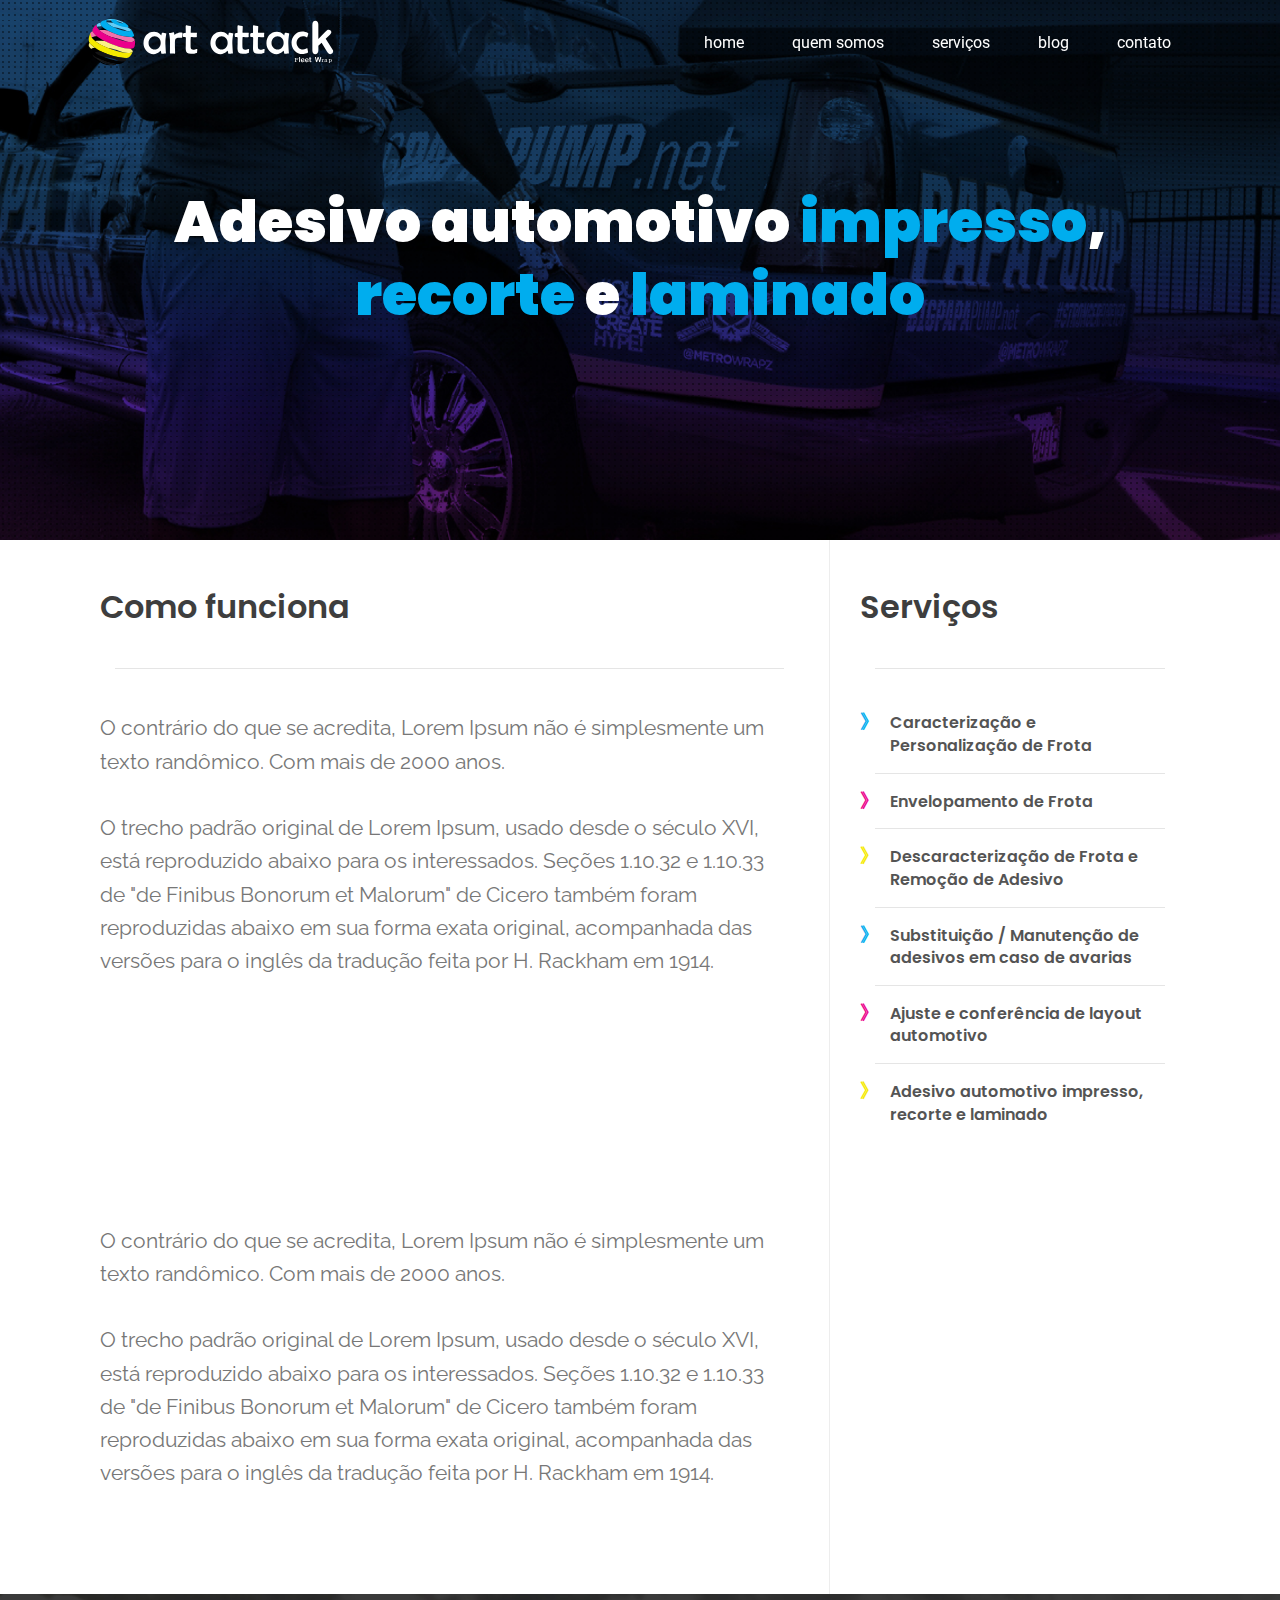
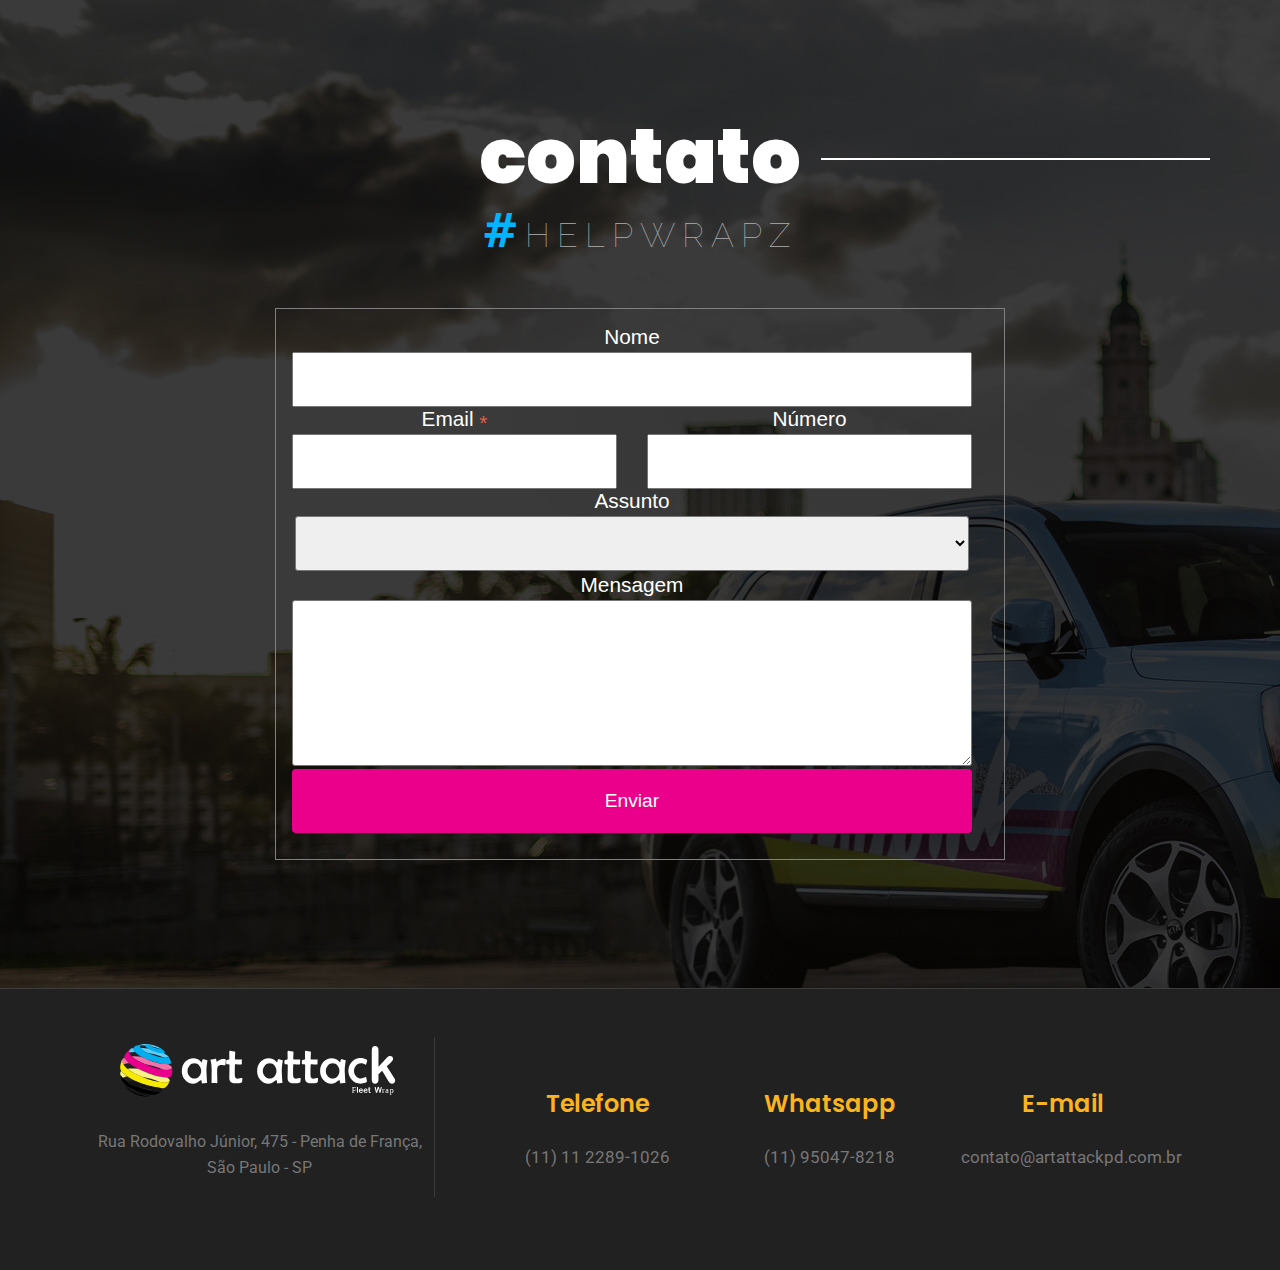
==== adesivo.html @ 247b8ab8 "html" ====
<!DOCTYPE html>
<html lang="pt-br" >

<head>

	<meta name="viewport" content="width=device-width, initial-scale=1, shrink-to-fit=no">


	<meta name="author" content="codepixer">

	<meta name="description" content="">

	<meta name="keywords" content="">

	<meta charset="UTF-8">
	<meta name="description" content="A HiPartners Capital&Work é um grupo de empresários focado em empresas inovadoras com alto potencial de crescimento no setor de Tecnologia e Internet. Visite nosso site e saiba mais.">
	<meta name="author" content="HiPartners">

	<title>art attack -  caracterização de frotas</title>

	<link href="https://fonts.googleapis.com/css?family=Poppins:400,600|Roboto:400,400i,500" rel="stylesheet">
	<link href="//cdn-images.mailchimp.com/embedcode/classic-10_7.css" rel="stylesheet" type="text/css">
	<link rel="stylesheet" href="css/linearicons.css">
	<link rel="stylesheet" href="css/font-awesome.min.css">
	<link rel="stylesheet" href="css/bootstrap.css">
	<link rel="stylesheet" href="css/main-qm.css">
	<link href="css/hover.css" rel="stylesheet" media="all">
	<link rel="icon" type="image/png" href="img/fav.png" />
	<script src="//code.jquery.com/jquery-1.10.2.min.js"></script>
	<script src="https://ajax.googleapis.com/ajax/libs/jquery/2.1.0/jquery.min.js"></script>
</head>
<style>
.styl-bot {
	width: 11rem;
	font-size: 1.3rem;
	padding: 0.5rem;
	margin-top: 0;
	border: 2px solid #818181;
	background: white;
}
.titulos-processos {
	margin-left: 0rem;
	margin-top: 3rem;
	color: #3e3e3e;
	font-size: 2rem;
}
.titulo-inicial {
	font-size: 3.6rem;
}
a {
	color: #545454;
	text-decoration: none;
	background-color: transparent;
	-webkit-text-decoration-skip: objects;
}
.section-title-processos p {
    font-size: 1.3rem;
    margin-bottom: 0;
    line-height: 1.6;
    letter-spacing: 0px;
    font-family: 'Raleway', sans-serif;
    text-align: left;
    margin-left: 0rem;
    padding-right: 1rem;
}
.home-banner-area-out {
    background: url(img/bk7.jpg) center;
    background-size: cover;
    height: 60vh;
}
</style>


<body>

<nav class="navbar navbar-expand-sm sticky-top navbar-dark bg-info py-2 navbar-fixed-top">
    <div class="container">
        <a class="navbar-brand" href="index.html"><img class="logo" src="img/logo.svg"></a>
        <button class="navbar-toggler navbar-toggler-right" type="button" data-toggle="collapse" data-target="#navbar1">
            <span class="navbar-toggler-icon"></span>
        </button>
        <div class="collapse navbar-collapse" id="navbar1">

            <ul class="navbar-nav ml-auto">
                <li class="nav-item">
                    <a class="nav-link" href="index.html">home</a>
                </li>

                <li class="nav-item">
                    <a class="nav-link" href="quemsomos.html">quem somos</a>
                </li>

               

                <li class="nav-item ">
                    <a class="nav-link" href="servicos.html">serviços </a>
              </li>

              <li class="nav-item">
                <a class="nav-link" href="#">blog</a>
            </li>

            <li class="nav-item">
                <a class="nav-link" href="contato.html">contato</a>
            </li>
        </ul>
    </div>
</div>
</nav>
	<section class="home-banner-area-out">
		<div class="background-ponto-out">
			<div class="container">
				<div class="row fullscreen d-flex align-items-center justify-content-between dxrac">
					<div class="home-banner-content banner-out col-lg-12 col-md-12">
						<h1>
							<b style="color:#ffff;" class="titulo-inicial">
								Adesivo automotivo <b style="color: #00adee">impresso</b>, <b style="color: #00adee">recorte </b> e <b style="color: #00adee">laminado </b><br></b>
						</h1>
					</div>
				</div>
			</div>
		</div>
	</section >

	<div class="container">
		<div class="row">
			<div style="border-right: 1px solid #ededed;" class="col-8">
				<div class="col-12">
					<h2 class="titulos-processos">Como funciona</h2> <br>

					<div class="col-12">
						<hr>
					</div>


					<div style=" text-align: center;" class="section-title-processos ">
						<br>
						<p>O contrário do que se acredita, Lorem Ipsum não é simplesmente um texto randômico. Com mais de 2000 anos.
							<br><br>
							O trecho padrão original de Lorem Ipsum, usado desde o século XVI, está reproduzido abaixo para os interessados. Seções 1.10.32 e 1.10.33 de "de Finibus Bonorum et Malorum" de Cicero também foram reproduzidas abaixo em sua forma exata original, acompanhada das versões para o inglês da tradução feita por H. Rackham em 1914.
							<br>	
						</p>
					</div>
					<br>
					<br>


					<div style="margin: 1rem 0rem; padding: 0;" class="col-12">
						<img style="width:100%" src="https://images.squarespace-cdn.com/content/v1/58af4657be659461bb783b00/1582582521333-RDZA30DR24XXCTVNFBQT/[base64]/TWI2.jpg?format=1500w" alt="">
					</div>
					<div class="row">
						<div  class="col-4 p-2">
							<img class="foto-qmsomos" style="width:100%" src="https://images.squarespace-cdn.com/content/v1/58af4657be659461bb783b00/1582581266360-L0WPO84I573FMZLTFNIA/[base64]/TWI9.jpg" alt="">
						</div>
						<div class="col-4 p-2">
							<img class="foto-qmsomos" style="width:100%" src="https://images.squarespace-cdn.com/content/v1/58af4657be659461bb783b00/1582581270173-Y0FWDVI6NRFPRI79CZX3/[base64]/TWI14.jpg" alt="">
						</div>
						<div  class="col-4 p-2">
							<img class="foto-qmsomos" style="width:100%" src="https://images.squarespace-cdn.com/content/v1/58af4657be659461bb783b00/1582581266360-L0WPO84I573FMZLTFNIA/[base64]/TWI9.jpg" alt="">
						</div>
						<div class="col-4 p-2">
							<img class="foto-qmsomos" style="width:100%" src="https://images.squarespace-cdn.com/content/v1/58af4657be659461bb783b00/1582581270173-Y0FWDVI6NRFPRI79CZX3/[base64]/TWI14.jpg" alt="">
						</div>
						<div  class="col-4 p-2">
							<img class="foto-qmsomos" style="width:100%" src="https://images.squarespace-cdn.com/content/v1/58af4657be659461bb783b00/1582581266360-L0WPO84I573FMZLTFNIA/[base64]/TWI9.jpg" alt="">
						</div>
						<div class="col-4 p-2">
							<img class="foto-qmsomos" style="width:100%" src="https://images.squarespace-cdn.com/content/v1/58af4657be659461bb783b00/1582581270173-Y0FWDVI6NRFPRI79CZX3/[base64]/TWI14.jpg" alt="">
						</div>
					</div>

					<br>
					<br>

					<div style=" text-align: center;" class="section-title-processos ">
						<p>O contrário do que se acredita, Lorem Ipsum não é simplesmente um texto randômico. Com mais de 2000 anos.
							<br><br>
							O trecho padrão original de Lorem Ipsum, usado desde o século XVI, está reproduzido abaixo para os interessados. Seções 1.10.32 e 1.10.33 de "de Finibus Bonorum et Malorum" de Cicero também foram reproduzidas abaixo em sua forma exata original, acompanhada das versões para o inglês da tradução feita por H. Rackham em 1914.
							<br>	
						</p>
						<br>	<br>	<br>	<br>	
					</div>






				</div>
			</div>


			<div class="col-4">
				<div class="col-12">
					<h2 class="titulos-processos">Serviços</h2> <br>

					<div class="col-12">
						<hr>
					</div><br>
					<div class="row">
						<div class="col-1">
							<h1 style="font-size:19px"<b class="separador1">》</b></h1>

						</div>
						<div class="col-10">
							<h4><a class="elementos-a" href="caracterizacao.html"> Caracterização e <br>Personalização de Frota</a> <br></h4>
						</div>
					</div>

					<div class="col-12">
						<hr>
					</div>


					<div class="row">
						<div class="col-1">
							<h1 style="font-size:19px"><b class="separador2">》</b></h1>

						</div>
						<div class="col-10">
							<h4><a class="elementos-a" href="envelopamento.html"> Envelopamento de Frota</a> <br></h4>
						</div>
					</div>



					<div class="col-12">
						<hr>
					</div>


					<div class="row">
						<div class="col-1">
							<h1 style="font-size:19px"><b class="separador3">》</b></h1>

						</div>
						<div class="col-10">
							<h4><a class="elementos-a" href="descaracterizacao.html"> Descaracterização de Frota e Remoção de Adesivo</a> <br></h4>
						</div>
					</div>




					<div class="col-12">
						<hr>
					</div>


					<div class="row">
						<div class="col-1">
							<h1 style="font-size:19px"><b class="separador1">》</b></h1>

						</div>
						<div class="col-10">
							<h4><a class="elementos-a" href="substituicao.html"> Substituição / Manutenção de adesivos em caso de avarias</a> <br></h4>
						</div>
					</div>




					<div class="col-12">
						<hr>
					</div>


					<div class="row">
						<div class="col-1">
							<h1 style="font-size:19px"><b class="separador2">》</b></h1>

						</div>
						<div class="col-10">
							<h4><a class="elementos-a" href="ajuste.html"> Ajuste e conferência de layout automotivo</a> <br></h4>
						</div>
					</div>



					<div class="col-12">
						<hr>
					</div>


					<div class="row">
						<div class="col-1">
							<h1 style="font-size:19px"><b class="separador3">》</b></h1>

						</div>
						<div class="col-10">
							<h4><a class="elementos-a" href="adesivo.html"> Adesivo automotivo impresso, recorte e laminado</a> <br></h4>
						</div>
					</div>


				</div>
			</div>
		</div>
	</div>

			



</section>



<section style="padding-top: 7rem;    padding-bottom: 8rem;" class="caixa-vazia section-gap-topp">
	<div class="container">
		<div class="row d-flex justify-content-center">
			<div class="col-lg-12">
				<div class="section-titlee text-center">
					<div class="section-title2 text-center">

						<h2>contato</h2> <br>
						<h4 class="hashtag"><b class="cor-hash">#</b>HELPWRAPZ</h4> <br><br>
						<span  class="c-line-lnn" style="transform: matrix(1, 0, 0, 1, 0, 0);    width: 24.3125rem;"></span>
					</div>

					<div class="row justify-content-md-center">
						<div class="col-8">


							<div id="mc_embed_signup">
								<form action="https://gmail.us19.list-manage.com/subscribe/post?u=0f8bd0e0717be489f6fa2d5af&amp;id=96d1dcf944" method="post" id="mc-embedded-subscribe-form" name="mc-embedded-subscribe-form" class="validate" target="_blank" novalidate>
									<div class="row" id="mc_embed_signup_scroll">
										<!-- <div class="indicates-required"><span class="asterisk">*</span> indicates required</div> -->
										<div class="mc-field-group col-12">
											<label for="mce-FNAME">Nome </label>
											<input type="text" value="" name="FNAME" class="" id="mce-FNAME">
										</div>
										<div class="mc-field-group col-6">
											<label for="mce-EMAIL">Email  <span class="asterisk">*</span>
											</label>
											<input type="email" value="" name="EMAIL" class="required email" id="mce-EMAIL">
										</div>
										<div class="mc-field-group size1of2 col-6">
											<label for="mce-PHONE">Número </label>
											<input type="text" name="PHONE" class="" value="" id="mce-PHONE">
										</div>
										<div class="mc-field-group col-12">
											<label for="mce-MMERGE5">Assunto </label>
											<select name="MMERGE5" class="" id="mce-MMERGE5">
												<option value=""></option>
												<option value="Orçamento">Orçamento</option>
												<option value="Comercial">Comercial</option>
												<option value="Financeiro">Financeiro</option>
												<option value="Sugestões">Sugestões</option>

											</select>
										</div>
										<div class="mc-field-group col-12">
											<label for="mce-MMERGE3">Mensagem </label>
											<textarea type="text" value="" name="MMERGE3" class="" id="mce-MMERGE3" cols="30" rows="10"></textarea>
										</div>

										<div id="mce-responses" class="clear">
											<div class="response" id="mce-error-response" style="display:none"></div>
											<div class="response" id="mce-success-response" style="display:none"></div>
										</div>    <!-- real people should not fill this in and expect good things - do not remove this or risk form bot signups-->
										<div style="position: absolute; left: -5000px;" aria-hidden="true">
											<input type="text" name="b_0f8bd0e0717be489f6fa2d5af_96d1dcf944" tabindex="-1" value=""></div>
											<div class="clear col-12">
												<input type="submit" value="Enviar" name="subscribe" id="mc-embedded-subscribe" class="button">
											</div>
										</div>
									</form>
								</div>

							</div>

						</div>
					</div>
				</div>
			</div>
		</section>




		<footer class="container-fluid bg-grey py-5 rodape">
<div class="container">
   <div class="row">
      <div class="col-md-4">
         <div class="row">
            <div class="col-md-12 ">
               <div class="logo-part">
                  
                  <p class="text-center"> <a href="index.html"><img class="hvr-wobble-vertical" style="width: 18rem;" src="img/logo.svg" alt="" title="" /></a> <br> <br> 

Rua Rodovalho Júnior, 475 - Penha de França, São Paulo - SP</p>
               </div>
            </div>
         </div>
      </div>
      <div class="col-md-8">
         <div class="row fator-unico">
         	<div class="col-md-4">
               <h3 class="contatos"> Telefone</h3><br>
               <p class="contato-x">(11) 11 2289-1026</p>
            </div>
            <div class="col-md-4">
               <h3 class="contatos"> Whatsapp</h3><br>
               <p class="contato-x">(11) 95047-8218</p>
            </div>
            <div class="col-md-4">
               <h3 class="contatos"> E-mail</h3><br>
               <p class="contato-x">contato@artattackpd.com.br</p>
            </div>
           
         </div>
      </div>
   </div>
</div>
</footer>


		<script>
		$(function () {
			$(document).scroll(function () {
				var $nav = $(".navbar-fixed-top");
				$nav.toggleClass('scrolled', $(this).scrollTop() > $nav.height());
			});

			$(document).scroll(function () {
				var $nav = $(".logo");
				$nav.toggleClass('scrolled', $(this).scrollTop() > $nav.height());
			});

		});
		</script>
		<script>

		$(function () { 
			$(window).scroll(function () {
				if ($(this).scrollTop() > 100) { 
					$('.navbar .navbar-brand img').attr('src','img/logo2.svg');
				}
				if ($(this).scrollTop() < 100) { 
					$('.navbar .navbar-brand img').attr('src','img/logo.svg');
				}
			})
		});
		</script>


<script type='text/javascript' src='//s3.amazonaws.com/downloads.mailchimp.com/js/mc-validate.js'></script><script type='text/javascript'>(function($) {window.fnames = new Array(); window.ftypes = new Array();fnames[1]='FNAME';ftypes[1]='text';fnames[0]='EMAIL';ftypes[0]='email';fnames[4]='PHONE';ftypes[4]='phone';fnames[3]='MMERGE3';ftypes[3]='text';fnames[2]='MMERGE2';ftypes[2]='url'; /**
 * Translated default messages for the $ validation plugin.
 * Locale: PT_PT
 */
 $.extend($.validator.messages, {
 	required: "Campo de preenchimento obrigat&oacute;rio.",
 	remote: "Por favor, corrija este campo.",
 	email: "Por favor, introduza um endere&ccedil;o eletr&oacute;nico v&aacute;lido.",
 	url: "Por favor, introduza um URL v&aacute;lido.",
 	date: "Por favor, introduza uma data v&aacute;lida.",
 	dateISO: "Por favor, introduza uma data v&aacute;lida (ISO).",
 	number: "Por favor, introduza um n&uacute;mero v&aacute;lido.",
 	digits: "Por favor, introduza apenas d&iacute;gitos.",
 	creditcard: "Por favor, introduza um n&uacute;mero de cart&atilde;o de cr&eacute;dito v&aacute;lido.",
 	equalTo: "Por favor, introduza de novo o mesmo valor.",
 	accept: "Por favor, introduza um ficheiro com uma extens&atilde;o v&aacute;lida.",
 	maxlength: $.validator.format("Por favor, n&atilde;o introduza mais do que {0} caracteres."),
 	minlength: $.validator.format("Por favor, introduza pelo menos {0} caracteres."),
 	rangelength: $.validator.format("Por favor, introduza entre {0} e {1} caracteres."),
 	range: $.validator.format("Por favor, introduza um valor entre {0} e {1}."),
 	max: $.validator.format("Por favor, introduza um valor menor ou igual a {0}."),
 	min: $.validator.format("Por favor, introduza um valor maior ou igual a {0}.")
 });}(jQuery));var $mcj = jQuery.noConflict(true);</script>

 <script src="js/tilt.jquery.min.js"></script>
 <script src="js/vendor/bootstrap.min.js"></script>
 <script src="js/superfish.min.js"></script>
 <script src="js/jquery.magnific-popup.min.js"></script>
 <script src="js/main.js"></script>
</body>

</html>
---- css/linearicons.css ----
@font-face {
	font-family: 'Linearicons-Free';
	src:url('../fonts/Linearicons-Free.eot?w118d');
	src:url('../fonts/Linearicons-Free.eot?#iefixw118d') format('embedded-opentype'),
		url('../fonts/Linearicons-Free.woff2?w118d') format('woff2'),
		url('../fonts/Linearicons-Free.woff?w118d') format('woff'),
		url('../fonts/Linearicons-Free.ttf?w118d') format('truetype'),
		url('../fonts/Linearicons-Free.svg?w118d#Linearicons-Free') format('svg');
	font-weight: normal;
	font-style: normal;
}

.lnr {
	font-family: 'Linearicons-Free';
	speak: none;
	font-style: normal;
	font-weight: normal;
	font-variant: normal;
	text-transform: none;
	line-height: 1;

	/* Better Font Rendering =========== */
	-webkit-font-smoothing: antialiased;
	-moz-osx-font-smoothing: grayscale;
}

.lnr-home:before {
	content: "\e800";
}
.lnr-apartment:before {
	content: "\e801";
}
.lnr-pencil:before {
	content: "\e802";
}
.lnr-magic-wand:before {
	content: "\e803";
}
.lnr-drop:before {
	content: "\e804";
}
.lnr-lighter:before {
	content: "\e805";
}
.lnr-poop:before {
	content: "\e806";
}
.lnr-sun:before {
	content: "\e807";
}
.lnr-moon:before {
	content: "\e808";
}
.lnr-cloud:before {
	content: "\e809";
}
.lnr-cloud-upload:before {
	content: "\e80a";
}
.lnr-cloud-download:before {
	content: "\e80b";
}
.lnr-cloud-sync:before {
	content: "\e80c";
}
.lnr-cloud-check:before {
	content: "\e80d";
}
.lnr-database:before {
	content: "\e80e";
}
.lnr-lock:before {
	content: "\e80f";
}
.lnr-cog:before {
	content: "\e810";
}
.lnr-trash:before {
	content: "\e811";
}
.lnr-dice:before {
	content: "\e812";
}
.lnr-heart:before {
	content: "\e813";
}
.lnr-star:before {
	content: "\e814";
}
.lnr-star-half:before {
	content: "\e815";
}
.lnr-star-empty:before {
	content: "\e816";
}
.lnr-flag:before {
	content: "\e817";
}
.lnr-envelope:before {
	content: "\e818";
}
.lnr-paperclip:before {
	content: "\e819";
}
.lnr-inbox:before {
	content: "\e81a";
}
.lnr-eye:before {
	content: "\e81b";
}
.lnr-printer:before {
	content: "\e81c";
}
.lnr-file-empty:before {
	content: "\e81d";
}
.lnr-file-add:before {
	content: "\e81e";
}
.lnr-enter:before {
	content: "\e81f";
}
.lnr-exit:before {
	content: "\e820";
}
.lnr-graduation-hat:before {
	content: "\e821";
}
.lnr-license:before {
	content: "\e822";
}
.lnr-music-note:before {
	content: "\e823";
}
.lnr-film-play:before {
	content: "\e824";
}
.lnr-camera-video:before {
	content: "\e825";
}
.lnr-camera:before {
	content: "\e826";
}
.lnr-picture:before {
	content: "\e827";
}
.lnr-book:before {
	content: "\e828";
}
.lnr-bookmark:before {
	content: "\e829";
}
.lnr-user:before {
	content: "\e82a";
}
.lnr-users:before {
	content: "\e82b";
}
.lnr-shirt:before {
	content: "\e82c";
}
.lnr-store:before {
	content: "\e82d";
}
.lnr-cart:before {
	content: "\e82e";
}
.lnr-tag:before {
	content: "\e82f";
}
.lnr-phone-handset:before {
	content: "\e830";
}
.lnr-phone:before {
	content: "\e831";
}
.lnr-pushpin:before {
	content: "\e832";
}
.lnr-map-marker:before {
	content: "\e833";
}
.lnr-map:before {
	content: "\e834";
}
.lnr-location:before {
	content: "\e835";
}
.lnr-calendar-full:before {
	content: "\e836";
}
.lnr-keyboard:before {
	content: "\e837";
}
.lnr-spell-check:before {
	content: "\e838";
}
.lnr-screen:before {
	content: "\e839";
}
.lnr-smartphone:before {
	content: "\e83a";
}
.lnr-tablet:before {
	content: "\e83b";
}
.lnr-laptop:before {
	content: "\e83c";
}
.lnr-laptop-phone:before {
	content: "\e83d";
}
.lnr-power-switch:before {
	content: "\e83e";
}
.lnr-bubble:before {
	content: "\e83f";
}
.lnr-heart-pulse:before {
	content: "\e840";
}
.lnr-construction:before {
	content: "\e841";
}
.lnr-pie-chart:before {
	content: "\e842";
}
.lnr-chart-bars:before {
	content: "\e843";
}
.lnr-gift:before {
	content: "\e844";
}
.lnr-diamond:before {
	content: "\e845";
}
.lnr-linearicons:before {
	content: "\e846";
}
.lnr-dinner:before {
	content: "\e847";
}
.lnr-coffee-cup:before {
	content: "\e848";
}
.lnr-leaf:before {
	content: "\e849";
}
.lnr-paw:before {
	content: "\e84a";
}
.lnr-rocket:before {
	content: "\e84b";
}
.lnr-briefcase:before {
	content: "\e84c";
}
.lnr-bus:before {
	content: "\e84d";
}
.lnr-car:before {
	content: "\e84e";
}
.lnr-train:before {
	content: "\e84f";
}
.lnr-bicycle:before {
	content: "\e850";
}
.lnr-wheelchair:before {
	content: "\e851";
}
.lnr-select:before {
	content: "\e852";
}
.lnr-earth:before {
	content: "\e853";
}
.lnr-smile:before {
	content: "\e854";
}
.lnr-sad:before {
	content: "\e855";
}
.lnr-neutral:before {
	content: "\e856";
}
.lnr-mustache:before {
	content: "\e857";
}
.lnr-alarm:before {
	content: "\e858";
}
.lnr-bullhorn:before {
	content: "\e859";
}
.lnr-volume-high:before {
	content: "\e85a";
}
.lnr-volume-medium:before {
	content: "\e85b";
}
.lnr-volume-low:before {
	content: "\e85c";
}
.lnr-volume:before {
	content: "\e85d";
}
.lnr-mic:before {
	content: "\e85e";
}
.lnr-hourglass:before {
	content: "\e85f";
}
.lnr-undo:before {
	content: "\e860";
}
.lnr-redo:before {
	content: "\e861";
}
.lnr-sync:before {
	content: "\e862";
}
.lnr-history:before {
	content: "\e863";
}
.lnr-clock:before {
	content: "\e864";
}
.lnr-download:before {
	content: "\e865";
}
.lnr-upload:before {
	content: "\e866";
}
.lnr-enter-down:before {
	content: "\e867";
}
.lnr-exit-up:before {
	content: "\e868";
}
.lnr-bug:before {
	content: "\e869";
}
.lnr-code:before {
	content: "\e86a";
}
.lnr-link:before {
	content: "\e86b";
}
.lnr-unlink:before {
	content: "\e86c";
}
.lnr-thumbs-up:before {
	content: "\e86d";
}
.lnr-thumbs-down:before {
	content: "\e86e";
}
.lnr-magnifier:before {
	content: "\e86f";
}
.lnr-cross:before {
	content: "\e870";
}
.lnr-menu:before {
	content: "\e871";
}
.lnr-list:before {
	content: "\e872";
}
.lnr-chevron-up:before {
	content: "\e873";
}
.lnr-chevron-down:before {
	content: "\e874";
}
.lnr-chevron-left:before {
	content: "\e875";
}
.lnr-chevron-right:before {
	content: "\e876";
}
.lnr-arrow-up:before {
	content: "\e877";
}
.lnr-arrow-down:before {
	content: "\e878";
}
.lnr-arrow-left:before {
	content: "\e879";
}
.lnr-arrow-right:before {
	content: "\e87a";
}
.lnr-move:before {
	content: "\e87b";
}
.lnr-warning:before {
	content: "\e87c";
}
.lnr-question-circle:before {
	content: "\e87d";
}
.lnr-menu-circle:before {
	content: "\e87e";
}
.lnr-checkmark-circle:before {
	content: "\e87f";
}
.lnr-cross-circle:before {
	content: "\e880";
}
.lnr-plus-circle:before {
	content: "\e881";
}
.lnr-circle-minus:before {
	content: "\e882";
}
.lnr-arrow-up-circle:before {
	content: "\e883";
}
.lnr-arrow-down-circle:before {
	content: "\e884";
}
.lnr-arrow-left-circle:before {
	content: "\e885";
}
.lnr-arrow-right-circle:before {
	content: "\e886";
}
.lnr-chevron-up-circle:before {
	content: "\e887";
}
.lnr-chevron-down-circle:before {
	content: "\e888";
}
.lnr-chevron-left-circle:before {
	content: "\e889";
}
.lnr-chevron-right-circle:before {
	content: "\e88a";
}
.lnr-crop:before {
	content: "\e88b";
}
.lnr-frame-expand:before {
	content: "\e88c";
}
.lnr-frame-contract:before {
	content: "\e88d";
}
.lnr-layers:before {
	content: "\e88e";
}
.lnr-funnel:before {
	content: "\e88f";
}
.lnr-text-format:before {
	content: "\e890";
}
.lnr-text-format-remove:before {
	content: "\e891";
}
.lnr-text-size:before {
	content: "\e892";
}
.lnr-bold:before {
	content: "\e893";
}
.lnr-italic:before {
	content: "\e894";
}
.lnr-underline:before {
	content: "\e895";
}
.lnr-strikethrough:before {
	content: "\e896";
}
.lnr-highlight:before {
	content: "\e897";
}
.lnr-text-align-left:before {
	content: "\e898";
}
.lnr-text-align-center:before {
	content: "\e899";
}
.lnr-text-align-right:before {
	content: "\e89a";
}
.lnr-text-align-justify:before {
	content: "\e89b";
}
.lnr-line-spacing:before {
	content: "\e89c";
}
.lnr-indent-increase:before {
	content: "\e89d";
}
.lnr-indent-decrease:before {
	content: "\e89e";
}
.lnr-pilcrow:before {
	content: "\e89f";
}
.lnr-direction-ltr:before {
	content: "\e8a0";
}
.lnr-direction-rtl:before {
	content: "\e8a1";
}
.lnr-page-break:before {
	content: "\e8a2";
}
.lnr-sort-alpha-asc:before {
	content: "\e8a3";
}
.lnr-sort-amount-asc:before {
	content: "\e8a4";
}
.lnr-hand:before {
	content: "\e8a5";
}
.lnr-pointer-up:before {
	content: "\e8a6";
}
.lnr-pointer-right:before {
	content: "\e8a7";
}
.lnr-pointer-down:before {
	content: "\e8a8";
}
.lnr-pointer-left:before {
	content: "\e8a9";
}
---- css/main-qm.css ----
@import url('https://fonts.googleapis.com/css?family=Raleway&display=swap');
.stage {
    border-bottom: none;
    display: initial;
    height: 107px;
    width: 100%;
    position: absolute;
    top: 83vh;
}
.boxx {
    align-self: flex-end;
    animation-duration: 2s;
    animation-iteration-count: infinite;
    background-color: #f4433600;
    height: 56px;
    margin: 0 auto 0 auto;
    transform-origin: bottom;
    width: 56px;
    background-size: 100%;
    background-image: url(../img/arrow.svg);
    background-repeat: no-repeat;
}
    .bounce-1 {
        animation-name: bounce-1;
        animation-timing-function: linear;
    }
    @keyframes bounce-1 {
        0%   { transform: translateY(0); }
        50%  { transform: translateY(-20px); }
        100% { transform: translateY(0); }
    }


::-moz-selection {
  /* Code for Firefox */
  background-color: #46dbf9;
  color: #fff; }

::selection {
  background-color: #46dbf9;
  color: #fff; }

::-webkit-input-placeholder {
  /* WebKit, Blink, Edge */
  color: #777777;
  font-weight: 300; }

:-moz-placeholder {
  /* Mozilla Firefox 4 to 18 */
  color: #777777;
  opacity: 1;
  font-weight: 300; }

::-moz-placeholder {
  /* Mozilla Firefox 19+ */
  color: #777777;
  opacity: 1;
  font-weight: 300; }

:-ms-input-placeholder {
  /* Internet Explorer 10-11 */
  color: #777777;
  font-weight: 300; }

::-ms-input-placeholder {
  /* Microsoft Edge */
  color: #777777;
  font-weight: 300; }

body {
  color: #777777;
  font-family: "Roboto", sans-serif;
  font-size: 16px;
  font-weight: 400;
  line-height: 1.625em;
  position: relative; }

ol, ul {
  margin: 0;
  padding: 0;
  list-style: none; }

select {
  display: block; }

figure {
  margin: 0; }

a {
  -webkit-transition: all 0.3s ease 0s;
  -moz-transition: all 0.3s ease 0s;
  -o-transition: all 0.3s ease 0s;
  transition: all 0.3s ease 0s; }

iframe {
  border: 0; }

a, a:focus, a:hover {
  text-decoration: none;
  outline: 0; }

.btn.active.focus,
.btn.active:focus,
.btn.focus,
.btn.focus:active,
.btn:active:focus,
.btn:focus {
  text-decoration: none;
  outline: 0; }

.card-panel {
  margin: 0;
  padding: 60px; }


.btn i, .btn-large i, .btn-floating i, .btn-large i, .btn-flat i {
  font-size: 1em;
  line-height: inherit; }

.gray-bg {
  background: #f9f9ff; }

h1, h2, h3,
h4, h5, h6 {
  font-family: "Poppins", sans-serif;
  color: #222222;
  line-height: 1.2em !important;
  margin-bottom: 0;
  margin-top: 0;
  font-weight: 600; }

.h1, .h2, .h3,
.h4, .h5, .h6 {
  margin-bottom: 0;
  margin-top: 0;
  font-family: "Poppins", sans-serif;
  font-weight: 600;
  color: #222222; }


h1, .h1 {
  font-size: 36px; }

h2, .h2 {
  font-size: 30px; }

h3, .h3 {
  font-size: 24px; }

h4, .h4 {
  font-size: 18px; }

h5, .h5 {
  font-size: 16px; }

h6, .h6 {
  font-size: 14px;
  color: #222222; }

td, th {
  border-radius: 0px; }


.clear::before, .clear::after {
  content: " ";
  display: table; }
.clear::after {
  clear: both; }

.fz-11 {
  font-size: 11px; }

.fz-12 {
  font-size: 12px; }

.fz-13 {
  font-size: 13px; }

.fz-14 {
  font-size: 14px; }

.fz-15 {
  font-size: 15px; }

.fz-16 {
  font-size: 16px; }

.fz-18 {
  font-size: 18px; }

.fz-30 {
  font-size: 30px; }

.fz-48 {
  font-size: 48px !important; }

.fw100 {
  font-weight: 100; }

.fw300 {
  font-weight: 300; }

.fw400 {
  font-weight: 400 !important; }

.fw500 {
  font-weight: 500; }

.f700 {
  font-weight: 700; }

.fsi {
  font-style: italic; }

.mt-10 {
  margin-top: 10px; }

.mt-15 {
  margin-top: 15px; }

.mt-20 {
  margin-top: 20px; }

.mt-25 {
  margin-top: 25px; }

.mt-30 {
  margin-top: 30px; }

.mt-35 {
  margin-top: 35px; }

.mt-40 {
  margin-top: 40px; }

.mt-50 {
  margin-top: 50px; }

.mt-60 {
  margin-top: 60px; }

.mt-70 {
  margin-top: 70px; }

.mt-80 {
  margin-top: 80px; }

.mt-100 {
  margin-top: 100px; }

.mt-120 {
  margin-top: 120px; }

.mt-150 {
  margin-top: 150px; }

.ml-0 {
  margin-left: 0 !important; }

.ml-5 {
  margin-left: 5px !important; }

.ml-10 {
  margin-left: 10px; }

.ml-15 {
  margin-left: 15px; }

.ml-20 {
  margin-left: 20px; }

.ml-30 {
  margin-left: 30px; }

.ml-50 {
  margin-left: 50px; }

.mr-0 {
  margin-right: 0 !important; }

.mr-5 {
  margin-right: 5px !important; }

.mr-15 {
  margin-right: 15px; }

.mr-10 {
  margin-right: 10px; }

.mr-20 {
  margin-right: 20px; }

.mr-30 {
  margin-right: 30px; }

.mr-50 {
  margin-right: 50px; }

.mb-0 {
  margin-bottom: 0px; }

.mb-0-i {
  margin-bottom: 0px !important; }

.mb-5 {
  margin-bottom: 5px; }

.mb-10 {
  margin-bottom: 10px; }

.mb-15 {
  margin-bottom: 15px; }

.mb-20 {
  margin-bottom: 20px; }

.mb-25 {
  margin-bottom: 25px; }

.mb-30 {
  margin-bottom: 30px; }

.mb-40 {
  margin-bottom: 40px; }

.mb-50 {
  margin-bottom: 50px; }

.mb-60 {
  margin-bottom: 60px; }

.mb-70 {
  margin-bottom: 70px; }

.mb-80 {
  margin-bottom: 80px; }

.mb-90 {
  margin-bottom: 90px; }

.mb-100 {
  margin-bottom: 100px; }

.pt-0 {
  padding-top: 0px; }

.pt-10 {
  padding-top: 10px; }

.pt-15 {
  padding-top: 15px; }

.pt-20 {
  padding-top: 20px; }

.pt-25 {
  padding-top: 25px; }

.pt-30 {
  padding-top: 30px; }

.pt-40 {
  padding-top: 40px; }

.pt-50 {
  padding-top: 50px; }

.pt-60 {
  padding-top: 60px; }

.pt-70 {
  padding-top: 70px; }

.pt-80 {
  padding-top: 80px; }

.pt-90 {
  padding-top: 90px; }

.pt-100 {
  padding-top: 100px; }

.pt-120 {
  padding-top: 120px; }

.pt-150 {
  padding-top: 150px; }

.pt-170 {
  padding-top: 170px; }

.pb-0 {
  padding-bottom: 0px; }

.pb-10 {
  padding-bottom: 10px; }

.pb-15 {
  padding-bottom: 15px; }

.pb-20 {
  padding-bottom: 20px; }

.pb-25 {
  padding-bottom: 25px; }

.pb-30 {
  padding-bottom: 30px; }

.pb-40 {
  padding-bottom: 40px; }

.pb-50 {
  padding-bottom: 50px; }

.pb-60 {
  padding-bottom: 60px; }

.pb-70 {
  padding-bottom: 70px; }

.pb-80 {
  padding-bottom: 80px; }

.pb-90 {
  padding-bottom: 90px; }

.pb-100 {
  padding-bottom: 100px; }

.pb-120 {
  padding-bottom: 120px; }

.pb-150 {
  padding-bottom: 150px; }

.pr-30 {
  padding-right: 30px; }

.pl-30 {
  padding-left: 30px; }

.pl-90 {
  padding-left: 90px; }

.p-40 {
  padding: 40px; }

.float-left {
  float: left; }

.float-right {
  float: right; }

.text-italic {
  font-style: italic; }

.text-white {
  color: #fff; }

.text-black {
  color: #000; }

.p1-gradient-bg, .buttons.gray:hover, .primary-btn, .caixa-vazia .fator-unico-d .title .lnr, .testimonials-area .owl-thumb-item.active .overlay-grad, .testimonials-area .owl-thumb-item .overlay-grad:hover, .single-price:hover .price-btn, .top-category-widget-area .single-cat-widget:hover .overlay-bg, .post-content-area .single-post .primary-btn:hover, .blog-pagination .page-item.active .page-link, .blog-pagination .page-link:hover, .widget-wrap .newsletter-widget .bbtns, .footer-area .single-footer-widget .click-btn, .footer-area .footer-bottom .footer-social a:hover {
    background-image: -moz-linear-gradient(0deg, #46dbf9 0%, #204be3 100%);
    background-image: -webkit-linear-gradient(0deg, #ff7600 0%, #ff4700 100%);
    background-image: -ms-linear-gradient(0deg, #46dbf9 0%, #204be3 100%);
    background-image: -o-linear-gradient(0deg, #46dbf9 0%, #204be3 100%);
}

.transition {
  -webkit-transition: all 0.3s ease 0s;
  -moz-transition: all 0.3s ease 0s;
  -o-transition: all 0.3s ease 0s;
  transition: all 0.3s ease 0s; }

.section-full {
  padding: 100px 0; }

.section-half {
  padding: 75px 0; }

.text-center {
  text-align: center; }

.text-left {
  text-align: left; }

.text-rigth {
  text-align: right; }

.flex {
  display: -webkit-box;
  display: -webkit-flex;
  display: -moz-flex;
  display: -ms-flexbox;
  display: flex; }

.inline-flex {
  display: -webkit-inline-box;
  display: -webkit-inline-flex;
  display: -moz-inline-flex;
  display: -ms-inline-flexbox;
  display: inline-flex; }

.flex-grow {
  -webkit-box-flex: 1;
  -webkit-flex-grow: 1;
  -moz-flex-grow: 1;
  -ms-flex-positive: 1;
  flex-grow: 1; }

.flex-wrap {
  -webkit-flex-wrap: wrap;
  -moz-flex-wrap: wrap;
  -ms-flex-wrap: wrap;
  flex-wrap: wrap; }

.flex-left {
  -webkit-box-pack: start;
  -ms-flex-pack: start;
  -webkit-justify-content: flex-start;
  -moz-justify-content: flex-start;
  justify-content: flex-start; }

.flex-middle {
  -webkit-box-align: center;
  -ms-flex-align: center;
  -webkit-align-items: center;
  -moz-align-items: center;
  align-items: center; }

.flex-right {
  -webkit-box-pack: end;
  -ms-flex-pack: end;
  -webkit-justify-content: flex-end;
  -moz-justify-content: flex-end;
  justify-content: flex-end; }

.flex-top {
  -webkit-align-self: flex-start;
  -moz-align-self: flex-start;
  -ms-flex-item-align: start;
  align-self: flex-start; }

.flex-center {
  -webkit-box-pack: center;
  -ms-flex-pack: center;
  -webkit-justify-content: center;
  -moz-justify-content: center;
  justify-content: center; }

.flex-bottom {
  -webkit-align-self: flex-end;
  -moz-align-self: flex-end;
  -ms-flex-item-align: end;
  align-self: flex-end; }

.space-between {
  -webkit-box-pack: justify;
  -ms-flex-pack: justify;
  -webkit-justify-content: space-between;
  -moz-justify-content: space-between;
  justify-content: space-between; }

.space-around {
  -ms-flex-pack: distribute;
  -webkit-justify-content: space-around;
  -moz-justify-content: space-around;
  justify-content: space-around; }

.flex-column {
  -webkit-box-direction: normal;
  -webkit-box-orient: vertical;
  -webkit-flex-direction: column;
  -moz-flex-direction: column;
  -ms-flex-direction: column;
  flex-direction: column; }

.flex-cell {
  display: -webkit-box;
  display: -webkit-flex;
  display: -moz-flex;
  display: -ms-flexbox;
  display: flex;
  -webkit-box-flex: 1;
  -webkit-flex-grow: 1;
  -moz-flex-grow: 1;
  -ms-flex-positive: 1;
  flex-grow: 1; }

.display-table {
  display: table; }

.light {
  color: #fff; }

.dark {
  color: #000; }

.relative {
  position: relative; }

.overflow-hidden {
  overflow: hidden; }

.overlay {
  position: absolute;
  left: 0;
  right: 0;
  top: 0;
  bottom: 0; }

.container.fullwidth {
  width: 100%; }
.container.no-padding {
  padding-left: 0;
  padding-right: 0; }

.no-padding {
  padding: 0; }

.section-bg {
  background: #f9fafc; }

@media (max-width: 767px) {
  .no-flex-xs {
    display: block !important; } }

.row.no-margin {
  margin-left: 0;
  margin-right: 0; }

.section-gap {
  padding: 150px 0; }
  @media (max-width: 991px) {
    .section-gap {
      padding: 70px 0; } }

.section-gap-top {
  padding-top: 150px; }
  @media (max-width: 991px) {
    .section-gap-top {
      padding-top: 70px; } }

.section-gap-bottom {
  padding-bottom: 150px; }
  @media (max-width: 991px) {
    .section-gap-bottom {
      padding-bottom: 70px; } }

.margin-gap-bottom {
  margin-bottom: 150px; }
  @media (max-width: 991px) {
    .margin-gap-bottom {
      margin-bottom: 70px; } }

.section-title {
  margin-bottom: 80px; }
  @media (max-width: 991px) {
    .section-title {
      margin-bottom: 40px; } }
  .section-title h2 {
    margin-bottom: 20px;
    font-size: 36px; }
    @media (max-width: 413px) {
      .section-title h2 {
        font-size: 30px; } }
  .section-title p {
    font-size: 16px;
    margin-bottom: 0; }
    @media (max-width: 991.98px) {
      .section-title p br {
        display: none; } }

.alert-msg {
  color: #008000; }

.p1-gradient-bg, .buttons.gray:hover, .primary-btn, .caixa-vazia .fator-unico-d .title .lnr, .testimonials-area .owl-thumb-item.active .overlay-grad, .testimonials-area .owl-thumb-item .overlay-grad:hover, .single-price:hover .price-btn, .top-category-widget-area .single-cat-widget:hover .overlay-bg, .post-content-area .single-post .primary-btn:hover, .blog-pagination .page-item.active .page-link, .blog-pagination .page-link:hover, .widget-wrap .newsletter-widget .bbtns, .footer-area .single-footer-widget .click-btn, .footer-area .footer-bottom .footer-social a:hover {
  background-image: -moz-linear-gradient(0deg, #46dbf9 0%, #204be3 100%);
  background-image: -webkit-linear-gradient(0deg, #46dbf9 0%, #204be3 100%);
  background-image: -ms-linear-gradient(0deg, #46dbf9 0%, #204be3 100%);
  background-image: -o-linear-gradient(0deg, #46dbf9 0%, #204be3 100%); }

.p1-gradient-color {
  background: -moz-linear-gradient(0deg, #46dbf9 0%, #204be3 100%);
  background: -webkit-linear-gradient(0deg, #46dbf9 0%, #204be3 100%);
  background: -ms-linear-gradient(0deg, #46dbf9 0%, #204be3 100%);
  -webkit-background-clip: text;
  -webkit-text-fill-color: transparent; }

@media (max-width: 991px) {
  .download-button {
    -webkit-box-direction: normal !important;
    -webkit-box-orient: vertical !important;
    -webkit-flex-direction: column !important;
    -moz-flex-direction: column !important;
    -ms-flex-direction: column !important;
    flex-direction: column !important; } }
.buttons {
  padding: 20px 24px 8px;
  max-width: 225px;
  margin-right: 10px;
  border: 1px solid #dddddd;
  -webkit-transition: all 0.3s ease 0s;
  -moz-transition: all 0.3s ease 0s;
  -o-transition: all 0.3s ease 0s;
  transition: all 0.3s ease 0s;
  background-color: #fff;
  color: #000 !important; }
  @media (max-width: 991px) {
    .buttons:first-child {
      margin-bottom: 16px; } }
  .buttons i {
    font-size: 44px;
    padding-right: 20px;
    color: #eeeeee;
    margin-top: -8px; }
  .buttons:hover {
    cursor: pointer;
    box-shadow: 0px 10px 20px 0px rgba(0, 0, 0, 0.1);
    background-color: #46dbf9;
    color: #fff !important;
    border: 1px solid transparent; }
    .buttons:hover a {
      color: #fff; }
  .buttons a {
    color: #000; }
  .buttons p {
    margin-bottom: 8px !important;
    font-size: 14px;
    line-height: 18px;
    text-align: left; }
    .buttons p span {
      font-size: 24px;
      font-weight: 600;
      font-family: "Poppins", sans-serif; }
  .buttons.dark {
    background-color: #000;
    color: #fff !important;
    border: 1px solid #000; }
    .buttons.dark i {
      color: #fff; }
    .buttons.dark a {
      color: #fff; }
    .buttons.dark:hover {
      background-color: #46dbf9;
      border: 1px solid transparent; }
  .buttons.gray {
    background-color: #393939;
    color: #fff !important;
    border: 1px solid #393939; }
    .buttons.gray i {
      color: #fff; }
    .buttons.gray a {
      color: #fff; }
    .buttons.gray:hover {
      border: 1px solid transparent; }

.primary-btn {
  height: 50px;
  line-height: 50px;
  padding-left: 45px;
  padding-right: 45px;
  border-radius: 0px;
  border: 1px solid transparent;
  background-origin: border-box;
  color: #fff;
  display: inline-block;
  font-size: 13px;
  font-weight: 500;
  position: relative;
  -webkit-transition: all 0.3s ease 0s;
  -moz-transition: all 0.3s ease 0s;
  -o-transition: all 0.3s ease 0s;
  transition: all 0.3s ease 0s;
  cursor: pointer;
  position: relative; }
  .primary-btn:focus {
    outline: none; }
  .primary-btn:hover {
    background: transparent;
    color: #46dbf9;
    border-color: #46dbf9; }
  .primary-btn.white {
    border: 1px solid #fff;
    color: #fff; }
    .primary-btn.white:hover {
      background: #fff;
      color: #46dbf9; }

.white_bg_btn {
  display: inline-block;
  background: #f9f9ff;
  padding: 0px 35px;
  color: #222222;
  font-size: 13px;
  font-weight: 400;
  line-height: 34px;
  border-radius: 0px;
  outline: none !important;
  box-shadow: none !important;
  text-align: center;
  border: 1px solid #eeeeee;
  cursor: pointer;
  -webkit-transition: all 0.3s ease 0s;
  -moz-transition: all 0.3s ease 0s;
  -o-transition: all 0.3s ease 0s;
  transition: all 0.3s ease 0s; }
  .white_bg_btn:hover {
    background: #46dbf9;
    color: #fff;
    border: 1px solid #46dbf9; }

.overlay {
  position: absolute;
  left: 0;
  right: 0;
  top: 0;
  bottom: 0; }

.sample-text-area {
  background: #fff;
  padding: 100px 0 70px 0; }

.text-heading {
  margin-bottom: 30px;
  font-size: 24px; }

b, sup, sub, u, del {
  color: #46dbf9; }

h1 {
  font-size: 36px; }

h2 {
  font-size: 30px; }

h3 {
  font-size: 24px; }

h4 {
  font-size: 18px; }

h5 {
  font-size: 16px; }

h6 {
  font-size: 14px; }

h1, h2, h3, h4, h5, h6 {
  line-height: 1.5em; }

.typography h1, .typography h2, .typography h3, .typography h4, .typography h5, .typography h6 {
  color: #777777; }

.button-area {
  background: #fff; }
  .button-area .border-top-generic {
    padding: 70px 15px;
    border-top: 1px dotted #eee; }

.button-group-area .genric-btn {
  margin-right: 10px;
  margin-top: 10px; }
  .button-group-area .genric-btn:last-child {
    margin-right: 0; }

.genric-btn {
  display: inline-block;
  outline: none;
  line-height: 40px;
  padding: 0 30px;
  font-size: .8em;
  text-align: center;
  text-decoration: none;
  font-weight: 500;
  cursor: pointer;
  -webkit-transition: all 0.3s ease 0s;
  -moz-transition: all 0.3s ease 0s;
  -o-transition: all 0.3s ease 0s;
  transition: all 0.3s ease 0s; }
  .genric-btn:focus {
    outline: none; }
  .genric-btn.e-large {
    padding: 0 40px;
    line-height: 50px; }
  .genric-btn.large {
    line-height: 45px; }
  .genric-btn.medium {
    line-height: 30px; }
  .genric-btn.small {
    line-height: 25px; }
  .genric-btn.radius {
    border-radius: 3px; }
  .genric-btn.circle {
    border-radius: 20px; }
  .genric-btn.arrow {
    display: -webkit-inline-box;
    display: -ms-inline-flexbox;
    display: inline-flex;
    -webkit-box-align: center;
    -ms-flex-align: center;
    align-items: center; }
    .genric-btn.arrow span {
      margin-left: 10px; }
  .genric-btn.default {
    color: #222222;
    background: #f9f9ff;
    border: 1px solid transparent; }
    .genric-btn.default:hover {
      border: 1px solid #f9f9ff;
      background: #fff; }
  .genric-btn.default-border {
    border: 1px solid #f9f9ff;
    background: #fff; }
    .genric-btn.default-border:hover {
      color: #222222;
      background: #f9f9ff;
      border: 1px solid transparent; }
  .genric-btn.primary {
    color: #fff;
    background: #46dbf9;
    border: 1px solid transparent; }
    .genric-btn.primary:hover {
      color: #46dbf9;
      border: 1px solid #46dbf9;
      background: #fff; }
  .genric-btn.primary-border {
    color: #46dbf9;
    border: 1px solid #46dbf9;
    background: #fff; }
    .genric-btn.primary-border:hover {
      color: #fff;
      background: #46dbf9;
      border: 1px solid transparent; }
  .genric-btn.success {
    color: #fff;
    background: #4cd3e3;
    border: 1px solid transparent; }
    .genric-btn.success:hover {
      color: #4cd3e3;
      border: 1px solid #4cd3e3;
      background: #fff; }
  .genric-btn.success-border {
    color: #4cd3e3;
    border: 1px solid #4cd3e3;
    background: #fff; }
    .genric-btn.success-border:hover {
      color: #fff;
      background: #4cd3e3;
      border: 1px solid transparent; }
  .genric-btn.info {
    color: #fff;
    background: #38a4ff;
    border: 1px solid transparent; }
    .genric-btn.info:hover {
      color: #38a4ff;
      border: 1px solid #38a4ff;
      background: #fff; }
  .genric-btn.info-border {
    color: #38a4ff;
    border: 1px solid #38a4ff;
    background: #fff; }
    .genric-btn.info-border:hover {
      color: #fff;
      background: #38a4ff;
      border: 1px solid transparent; }
  .genric-btn.warning {
    color: #fff;
    background: #f4e700;
    border: 1px solid transparent; }
    .genric-btn.warning:hover {
      color: #f4e700;
      border: 1px solid #f4e700;
      background: #fff; }
  .genric-btn.warning-border {
    color: #f4e700;
    border: 1px solid #f4e700;
    background: #fff; }
    .genric-btn.warning-border:hover {
      color: #fff;
      background: #f4e700;
      border: 1px solid transparent; }
  .genric-btn.danger {
    color: #fff;
    background: #f44a40;
    border: 1px solid transparent; }
    .genric-btn.danger:hover {
      color: #f44a40;
      border: 1px solid #f44a40;
      background: #fff; }
  .genric-btn.danger-border {
    color: #f44a40;
    border: 1px solid #f44a40;
    background: #fff; }
    .genric-btn.danger-border:hover {
      color: #fff;
      background: #f44a40;
      border: 1px solid transparent; }
  .genric-btn.link {
    color: #222222;
    background: #f9f9ff;
    text-decoration: underline;
    border: 1px solid transparent; }
    .genric-btn.link:hover {
      color: #222222;
      border: 1px solid #f9f9ff;
      background: #fff; }
  .genric-btn.link-border {
    color: #222222;
    border: 1px solid #f9f9ff;
    background: #fff;
    text-decoration: underline; }
    .genric-btn.link-border:hover {
      color: #222222;
      background: #f9f9ff;
      border: 1px solid transparent; }
  .genric-btn.disable {
    color: #222222, 0.3;
    background: #f9f9ff;
    border: 1px solid transparent;
    cursor: not-allowed; }

.generic-blockquote {
  padding: 30px 50px 30px 30px;
  background: #f9f9ff;
  border-left: 2px solid #46dbf9; }

.progress-table-wrap {
  overflow-x: scroll; }

.progress-table {
  background: #f9f9ff;
  padding: 15px 0px 30px 0px;
  min-width: 800px; }
  .progress-table .serial {
    width: 11.83%;
    padding-left: 30px; }
  .progress-table .country {
    width: 28.07%; }
  .progress-table .visit {
    width: 19.74%; }
  .progress-table .percentage {
    width: 40.36%;
    padding-right: 50px; }
  .progress-table .table-head {
    display: flex; }
    .progress-table .table-head .serial, .progress-table .table-head .country, .progress-table .table-head .visit, .progress-table .table-head .percentage {
      color: #222222;
      line-height: 40px;
      text-transform: uppercase;
      font-weight: 500; }
  .progress-table .table-row {
    padding: 15px 0;
    border-top: 1px solid #edf3fd;
    display: flex; }
    .progress-table .table-row .serial, .progress-table .table-row .country, .progress-table .table-row .visit, .progress-table .table-row .percentage {
      display: flex;
      align-items: center; }
    .progress-table .table-row .country img {
      margin-right: 15px; }
    .progress-table .table-row .percentage .progress {
      width: 80%;
      border-radius: 0px;
      background: transparent; }
      .progress-table .table-row .percentage .progress .progress-bar {
        height: 5px;
        line-height: 5px; }
        .progress-table .table-row .percentage .progress .progress-bar.color-1 {
          background-color: #6382e6; }
        .progress-table .table-row .percentage .progress .progress-bar.color-2 {
          background-color: #e66686; }
        .progress-table .table-row .percentage .progress .progress-bar.color-3 {
          background-color: #f09359; }
        .progress-table .table-row .percentage .progress .progress-bar.color-4 {
          background-color: #73fbaf; }
        .progress-table .table-row .percentage .progress .progress-bar.color-5 {
          background-color: #73fbaf; }
        .progress-table .table-row .percentage .progress .progress-bar.color-6 {
          background-color: #6382e6; }
        .progress-table .table-row .percentage .progress .progress-bar.color-7 {
          background-color: #a367e7; }
        .progress-table .table-row .percentage .progress .progress-bar.color-8 {
          background-color: #e66686; }

.single-gallery-image {
  margin-top: 30px;
  background-repeat: no-repeat !important;
  background-position: center center !important;
  background-size: cover !important;
  height: 200px; }

.list-style {
  width: 14px;
  height: 14px; }

.unordered-list li {
  position: relative;
  padding-left: 30px;
  line-height: 1.82em !important; }
  .unordered-list li:before {
    content: "";
    position: absolute;
    width: 14px;
    height: 14px;
    border: 3px solid #46dbf9;
    background: #fff;
    top: 4px;
    left: 0;
    border-radius: 50%; }

.ordered-list {
  margin-left: 30px; }
  .ordered-list li {
    list-style-type: decimal-leading-zero;
    color: #46dbf9;
    font-weight: 500;
    line-height: 1.82em !important; }
    .ordered-list li span {
      font-weight: 300;
      color: #777777; }

.ordered-list-alpha li {
  margin-left: 30px;
  list-style-type: lower-alpha;
  color: #46dbf9;
  font-weight: 500;
  line-height: 1.82em !important; }
  .ordered-list-alpha li span {
    font-weight: 300;
    color: #777777; }

.ordered-list-roman li {
  margin-left: 30px;
  list-style-type: lower-roman;
  color: #46dbf9;
  font-weight: 500;
  line-height: 1.82em !important; }
  .ordered-list-roman li span {
    font-weight: 300;
    color: #777777; }

.single-input {
  display: block;
  width: 100%;
  line-height: 40px;
  border: none;
  outline: none;
  background: #f9f9ff;
  padding: 0 20px; }
  .single-input:focus {
    outline: none; }

.input-group-icon {
  position: relative; }
  .input-group-icon .icon {
    position: absolute;
    left: 20px;
    top: 0;
    line-height: 40px;
    z-index: 3; }
    .input-group-icon .icon i {
      color: #797979; }
  .input-group-icon .single-input {
    padding-left: 45px; }

.single-textarea {
  display: block;
  width: 100%;
  line-height: 40px;
  border: none;
  outline: none;
  background: #f9f9ff;
  padding: 0 20px;
  height: 100px;
  resize: none; }
  .single-textarea:focus {
    outline: none; }

.single-input-primary {
  display: block;
  width: 100%;
  line-height: 40px;
  border: 1px solid transparent;
  outline: none;
  background: #f9f9ff;
  padding: 0 20px; }
  .single-input-primary:focus {
    outline: none;
    border: 1px solid #46dbf9; }

.single-input-accent {
  display: block;
  width: 100%;
  line-height: 40px;
  border: 1px solid transparent;
  outline: none;
  background: #f9f9ff;
  padding: 0 20px; }
  .single-input-accent:focus {
    outline: none;
    border: 1px solid #eb6b55; }

.single-input-secondary {
  display: block;
  width: 100%;
  line-height: 40px;
  border: 1px solid transparent;
  outline: none;
  background: #f9f9ff;
  padding: 0 20px; }
  .single-input-secondary:focus {
    outline: none;
    border: 1px solid #f09359; }

.default-switch {
  width: 35px;
  height: 17px;
  border-radius: 8.5px;
  background: #f9f9ff;
  position: relative;
  cursor: pointer; }
  .default-switch input {
    position: absolute;
    left: 0;
    top: 0;
    right: 0;
    bottom: 0;
    width: 100%;
    height: 100%;
    opacity: 0;
    cursor: pointer; }
    .default-switch input + label {
      position: absolute;
      top: 1px;
      left: 1px;
      width: 15px;
      height: 15px;
      border-radius: 50%;
      background: #46dbf9;
      -webkit-transition: all 0.2s;
      -moz-transition: all 0.2s;
      -o-transition: all 0.2s;
      transition: all 0.2s;
      box-shadow: 0px 4px 5px 0px rgba(0, 0, 0, 0.2);
      cursor: pointer; }
    .default-switch input:checked + label {
      left: 19px; }

.primary-switch {
  width: 35px;
  height: 17px;
  border-radius: 8.5px;
  background: #f9f9ff;
  position: relative;
  cursor: pointer; }
  .primary-switch input {
    position: absolute;
    left: 0;
    top: 0;
    right: 0;
    bottom: 0;
    width: 100%;
    height: 100%;
    opacity: 0; }
    .primary-switch input + label {
      position: absolute;
      left: 0;
      top: 0;
      right: 0;
      bottom: 0;
      width: 100%;
      height: 100%; }
      .primary-switch input + label:before {
        content: "";
        position: absolute;
        left: 0;
        top: 0;
        right: 0;
        bottom: 0;
        width: 100%;
        height: 100%;
        background: transparent;
        border-radius: 8.5px;
        cursor: pointer;
        -webkit-transition: all 0.2s;
        -moz-transition: all 0.2s;
        -o-transition: all 0.2s;
        transition: all 0.2s; }
      .primary-switch input + label:after {
        content: "";
        position: absolute;
        top: 1px;
        left: 1px;
        width: 15px;
        height: 15px;
        border-radius: 50%;
        background: #fff;
        -webkit-transition: all 0.2s;
        -moz-transition: all 0.2s;
        -o-transition: all 0.2s;
        transition: all 0.2s;
        box-shadow: 0px 4px 5px 0px rgba(0, 0, 0, 0.2);
        cursor: pointer; }
    .primary-switch input:checked + label:after {
      left: 19px; }
    .primary-switch input:checked + label:before {
      background: #46dbf9; }

.confirm-switch {
  width: 35px;
  height: 17px;
  border-radius: 8.5px;
  background: #f9f9ff;
  position: relative;
  cursor: pointer; }
  .confirm-switch input {
    position: absolute;
    left: 0;
    top: 0;
    right: 0;
    bottom: 0;
    width: 100%;
    height: 100%;
    opacity: 0; }
    .confirm-switch input + label {
      position: absolute;
      left: 0;
      top: 0;
      right: 0;
      bottom: 0;
      width: 100%;
      height: 100%; }
      .confirm-switch input + label:before {
        content: "";
        position: absolute;
        left: 0;
        top: 0;
        right: 0;
        bottom: 0;
        width: 100%;
        height: 100%;
        background: transparent;
        border-radius: 8.5px;
        -webkit-transition: all 0.2s;
        -moz-transition: all 0.2s;
        -o-transition: all 0.2s;
        transition: all 0.2s;
        cursor: pointer; }
      .confirm-switch input + label:after {
        content: "";
        position: absolute;
        top: 1px;
        left: 1px;
        width: 15px;
        height: 15px;
        border-radius: 50%;
        background: #fff;
        -webkit-transition: all 0.2s;
        -moz-transition: all 0.2s;
        -o-transition: all 0.2s;
        transition: all 0.2s;
        box-shadow: 0px 4px 5px 0px rgba(0, 0, 0, 0.2);
        cursor: pointer; }
    .confirm-switch input:checked + label:after {
      left: 19px; }
    .confirm-switch input:checked + label:before {
      background: #4cd3e3; }

.primary-checkbox {
  width: 16px;
  height: 16px;
  border-radius: 3px;
  background: #f9f9ff;
  position: relative;
  cursor: pointer; }
  .primary-checkbox input {
    position: absolute;
    left: 0;
    top: 0;
    right: 0;
    bottom: 0;
    width: 100%;
    height: 100%;
    opacity: 0; }
    .primary-checkbox input + label {
      position: absolute;
      left: 0;
      top: 0;
      right: 0;
      bottom: 0;
      width: 100%;
      height: 100%;
      border-radius: 3px;
      cursor: pointer;
      border: 1px solid #f1f1f1; }
    .primary-checkbox input:checked + label {
      background: url(../img/elements/primary-check.png) no-repeat center center/cover;
      border: none; }

.confirm-checkbox {
  width: 16px;
  height: 16px;
  border-radius: 3px;
  background: #f9f9ff;
  position: relative;
  cursor: pointer; }
  .confirm-checkbox input {
    position: absolute;
    left: 0;
    top: 0;
    right: 0;
    bottom: 0;
    width: 100%;
    height: 100%;
    opacity: 0; }
    .confirm-checkbox input + label {
      position: absolute;
      left: 0;
      top: 0;
      right: 0;
      bottom: 0;
      width: 100%;
      height: 100%;
      border-radius: 3px;
      cursor: pointer;
      border: 1px solid #f1f1f1; }
    .confirm-checkbox input:checked + label {
      background: url(../img/elements/success-check.png) no-repeat center center/cover;
      border: none; }

.disabled-checkbox {
  width: 16px;
  height: 16px;
  border-radius: 3px;
  background: #f9f9ff;
  position: relative;
  cursor: pointer; }
  .disabled-checkbox input {
    position: absolute;
    left: 0;
    top: 0;
    right: 0;
    bottom: 0;
    width: 100%;
    height: 100%;
    opacity: 0; }
    .disabled-checkbox input + label {
      position: absolute;
      left: 0;
      top: 0;
      right: 0;
      bottom: 0;
      width: 100%;
      height: 100%;
      border-radius: 3px;
      cursor: pointer;
      border: 1px solid #f1f1f1; }
    .disabled-checkbox input:disabled {
      cursor: not-allowed;
      z-index: 3; }
    .disabled-checkbox input:checked + label {
      background: url(../img/elements/disabled-check.png) no-repeat center center/cover;
      border: none; }

.primary-radio {
  width: 16px;
  height: 16px;
  border-radius: 8px;
  background: #f9f9ff;
  position: relative;
  cursor: pointer; }
  .primary-radio input {
    position: absolute;
    left: 0;
    top: 0;
    right: 0;
    bottom: 0;
    width: 100%;
    height: 100%;
    opacity: 0; }
    .primary-radio input + label {
      position: absolute;
      left: 0;
      top: 0;
      right: 0;
      bottom: 0;
      width: 100%;
      height: 100%;
      border-radius: 8px;
      cursor: pointer;
      border: 1px solid #f1f1f1; }
    .primary-radio input:checked + label {
      background: url(../img/elements/primary-radio.png) no-repeat center center/cover;
      border: none; }

.confirm-radio {
  width: 16px;
  height: 16px;
  border-radius: 8px;
  background: #f9f9ff;
  position: relative;
  cursor: pointer; }
  .confirm-radio input {
    position: absolute;
    left: 0;
    top: 0;
    right: 0;
    bottom: 0;
    width: 100%;
    height: 100%;
    opacity: 0; }
    .confirm-radio input + label {
      position: absolute;
      left: 0;
      top: 0;
      right: 0;
      bottom: 0;
      width: 100%;
      height: 100%;
      border-radius: 8px;
      cursor: pointer;
      border: 1px solid #f1f1f1; }
    .confirm-radio input:checked + label {
      background: url(../img/elements/success-radio.png) no-repeat center center/cover;
      border: none; }

.disabled-radio {
  width: 16px;
  height: 16px;
  border-radius: 8px;
  background: #f9f9ff;
  position: relative;
  cursor: pointer; }
  .disabled-radio input {
    position: absolute;
    left: 0;
    top: 0;
    right: 0;
    bottom: 0;
    width: 100%;
    height: 100%;
    opacity: 0; }
    .disabled-radio input + label {
      position: absolute;
      left: 0;
      top: 0;
      right: 0;
      bottom: 0;
      width: 100%;
      height: 100%;
      border-radius: 8px;
      cursor: pointer;
      border: 1px solid #f1f1f1; }
    .disabled-radio input:disabled {
      cursor: not-allowed;
      z-index: 3; }
    .disabled-radio input:checked + label {
      background: url(../img/elements/disabled-radio.png) no-repeat center center/cover;
      border: none; }

.default-select {
  height: 40px; }
  .default-select .nice-select {
    border: none;
    border-radius: 0px;
    height: 40px;
    background: #f9f9ff;
    padding-left: 20px;
    padding-right: 40px; }
    .default-select .nice-select .list {
      margin-top: 0;
      border: none;
      border-radius: 0px;
      box-shadow: none;
      width: 100%;
      padding: 10px 0 10px 0px; }
      .default-select .nice-select .list .option {
        font-weight: 300;
        -webkit-transition: all 0.3s ease 0s;
        -moz-transition: all 0.3s ease 0s;
        -o-transition: all 0.3s ease 0s;
        transition: all 0.3s ease 0s;
        line-height: 28px;
        min-height: 28px;
        font-size: 12px;
        padding-left: 20px; }
        .default-select .nice-select .list .option.selected {
          color: #46dbf9;
          background: transparent; }
        .default-select .nice-select .list .option:hover {
          color: #46dbf9;
          background: transparent; }
  .default-select .current {
    margin-right: 50px;
    font-weight: 300; }
  .default-select .nice-select::after {
    right: 20px; }

.form-select {
  height: 40px;
  width: 100%; }
  .form-select .nice-select {
    border: none;
    border-radius: 0px;
    height: 40px;
    background: #f9f9ff;
    padding-left: 45px;
    padding-right: 40px;
    width: 100%; }
    .form-select .nice-select .list {
      margin-top: 0;
      border: none;
      border-radius: 0px;
      box-shadow: none;
      width: 100%;
      padding: 10px 0 10px 0px; }
      .form-select .nice-select .list .option {
        font-weight: 300;
        -webkit-transition: all 0.3s ease 0s;
        -moz-transition: all 0.3s ease 0s;
        -o-transition: all 0.3s ease 0s;
        transition: all 0.3s ease 0s;
        line-height: 28px;
        min-height: 28px;
        font-size: 12px;
        padding-left: 45px; }
        .form-select .nice-select .list .option.selected {
          color: #46dbf9;
          background: transparent; }
        .form-select .nice-select .list .option:hover {
          color: #46dbf9;
          background: transparent; }
  .form-select .current {
    margin-right: 50px;
    font-weight: 300; }
  .form-select .nice-select::after {
    right: 20px; }

/*--------------------------------------------------------------
# Header
--------------------------------------------------------------*/
.main-menu {
  padding-top: 20px; }
  .main-menu > .row {
    padding: 0 15px; }

#header {
  padding: 0px 0px 20px 0px;
  position: fixed;
  left: 0;
  top: 0;
  right: 0;
  transition: all 0.5s;
  z-index: 997; }

.header-scrolled {
  background: rgba(70, 219, 249, 0.9);
  transition: all 0.5s; }

@media (max-width: 673px) {
  #logo {
    margin-left: 20px; } }
#header #logo h1 {
  font-size: 34px;
  margin: 0;
  padding: 0;
  line-height: 1;
  font-weight: 700;
  letter-spacing: 3px; }

#header #logo h1 a,
#header #logo h1 a:hover {
  color: #fff;
  padding-left: 10px;
  border-left: 4px solid #46dbf9; }

#header #logo img {
    padding: 0;
    margin: 0;
    width: 18rem;
}
@media (max-width: 768px) {
  #header #logo h1 {
    font-size: 28px; }

  #header #logo img {
    max-height: 40px; } }

.nav-menu,
.nav-menu * {
  margin: 0;
  padding: 0;
  list-style: none; }

.nav-menu ul {
  position: absolute;
  display: none;
  top: 100%;
  left: 0;
  z-index: 99;
  background: rgba(255, 255, 255, 0.9); }

.nav-menu li {
  position: relative;
  white-space: nowrap; }

.nav-menu > li {
  float: left; }

.nav-menu li:hover > ul,
.nav-menu li.sfHover > ul {
  display: block; }

.nav-menu ul ul {
  top: 0;
  left: 100%; }

.nav-menu ul li {
  min-width: 180px;
  text-align: left; }

/* Nav Menu Arrows */
.sf-arrows .sf-with-ul {
  padding-right: 30px; }

.sf-arrows .sf-with-ul:after {
  content: "\f107";
  position: absolute;
  right: 15px;
  font-family: FontAwesome;
  font-style: normal;
  font-weight: normal; }

.sf-arrows ul .sf-with-ul:after {
  content: "\f105"; }

/* Nav Meu Container */
#nav-menu-container {
  margin: 0; }

/* Nav Meu Styling */
.nav-menu a {
  padding: 0 18px;
  margin: 0 -2px;
  text-decoration: none;
  display: inline-block;
  color: #fff;
  font-weight: 500;
  font-size: 15px;
  font-family: "Poppins", sans-serif;
  text-transform: capitalize;
  outline: none; }
  .nav-menu a:last-child a {
    margin-right: 0;
    padding-right: 0; }

.nav-menu ul {
  margin: 24px 0 0 26px;
  padding: 10px;
  box-shadow: 0px 0px 30px rgba(127, 137, 161, 0.25);
  background: #fff; }

.nav-menu ul li {
  transition: 0.3s; }
  .nav-menu ul li > a {
    padding: 10px;
    color: #333;
    transition: 0.3s;
    display: block;
    font-size: 12px;
    text-transform: none; }
  .nav-menu ul li:hover a {
    color: #46dbf9; }

.nav-menu ul ul {
  margin: 0; }

#mobile-nav-toggle {
  position: fixed;
  right: 15px;
  z-index: 999;
  top: 22px;
  border: 0;
  background: none;
  font-size: 24px;
  display: none;
  transition: all 0.4s;
  outline: none;
  cursor: pointer; }
  @media (max-width: 767px) {
    #mobile-nav-toggle {
      top: 22px; } }

#mobile-nav-toggle i {
  color: #fff;
  font-weight: 900; }

@media (max-width: 960px) {
  #mobile-nav-toggle {
    display: inline; }

  #nav-menu-container {
    display: none; } }

#mobile-nav {
  position: fixed;
  top: 0;
  padding-top: 18px;
  bottom: 0;
  z-index: 998;
  background: rgba(0, 0, 0, 0.8);
  left: -260px;
  width: 260px;
  overflow-y: auto;
  transition: 0.4s; }

#mobile-nav ul {
  padding: 0;
  margin: 0;
  list-style: none; }

#mobile-nav ul li {
  position: relative; }

#mobile-nav ul li a {
  color: #fff;
  font-size: 13px;
  text-transform: uppercase;
  overflow: hidden;
  padding: 10px 22px 10px 15px;
  position: relative;
  text-decoration: none;
  width: 100%;
  display: block;
  outline: none;
  font-weight: 700; }

#mobile-nav ul li a:hover {
  color: #fff; }

#mobile-nav ul li li {
  padding-left: 30px; }

#mobile-nav ul .menu-has-children i {
  position: absolute;
  right: 0;
  z-index: 99;
  padding: 15px;
  cursor: pointer;
  color: #fff; }

#mobile-nav ul .menu-has-children i.fa-chevron-up {
  color: #46dbf9; }

#mobile-nav ul .menu-has-children li a {
  text-transform: none; }

#mobile-nav ul .menu-item-active {
  color: #46dbf9; }

#mobile-body-overly {
  width: 100%;
  height: 100%;
  z-index: 997;
  top: 0;
  left: 0;
  position: fixed;
  background: rgba(0, 0, 0, 0.7);
  display: none; }

/* Mobile Nav body classes */
body.mobile-nav-active {
  overflow: hidden; }

body.mobile-nav-active #mobile-nav {
  left: 0; }

body.mobile-nav-active #mobile-nav-toggle {
  color: #fff; }

.home-banner-area {
    background: url(../img/home-banner-bg.jpg) center;
    background-size: cover;
    height: 100vh;
}

  .home-banner-area .banner-img {
    text-align: right; }
    @media (max-width: 1440px) {
      .home-banner-area .banner-img {
        text-align: left; }
        .home-banner-area .banner-img img {
          width: 60%; } }
    @media (max-width: 991px) {
      .home-banner-area .banner-img {
        text-align: center; } }
    @media (max-width: 767px) {
      .home-banner-area .banner-img {
        display: none; } }
  @media (max-width: 991px) {
    .home-banner-area .fullscreen {
      height: 700px !important; } }

.banner-area {
  background: url(../img/banner.jpg) center;
  background-size: cover; }
  .banner-area .banner-content {
    padding: 162px 0; }
    @media (max-width: 767px) {
      .banner-area .banner-content {
        padding: 150px 0 50px; } }
    @media (max-width: 767px) {
      .banner-area .banner-content > .col-lg-12.d-flex {
        display: block !important; } }
    .banner-area .banner-content .left-part h1 {
      margin-bottom: 15px; }
    .banner-area .banner-content .left-part p {
      max-width: 510px; }
    @media (max-width: 767px) {
      .banner-area .banner-content .right-part {
        margin-top: 100px; } }
    .banner-area .banner-content .right-part a {
      color: #fff;
      text-transform: uppercase;
      font-size: 14px; }
      @media (max-width: 767px) {
        .banner-area .banner-content .right-part a {
          color: #222222; } }
    .banner-area .banner-content .right-part span {
      margin: 0 10px;
      color: #fff;
      font-size: 14px; }
      @media (max-width: 767px) {
        .banner-area .banner-content .right-part span {
          color: #222222; } }

  @media (max-width: 991.98px) {
    .home-banner-content h1 {
      font-size: 36px; } }
  @media (max-width: 1199.98px) {
    .home-banner-content h1 {
      font-size: 35px; } }
  @media (max-width: 767px) {
    .home-banner-content h1 {
      margin-top: 50px; } }
.home-banner-content p {
  margin-bottom: 45px; }

.about-area {
  position: relative;
  padding: 150px 0 70px; }
  @media (max-width: 991px) {
    .about-area {
      padding: 20px 0 70px; } }
  .about-area .container:after {
    content: '';
    position: absolute;
    top: 10%;
    right: 36%;
    width: 68%;
    height: 68%;
    background: linear-gradient(to bottom right, transparent 0%, transparent 50%, #f8fcff 50%, #fcfdff 100%);
    background: -webkit-linear-gradient(to bottom right, transparent 0%, transparent 50%, #f8fcff 50%, #fcfdff 100%);
    background: -moz-linear-gradient(to bottom right, transparent 0%, transparent 50%, #f8fcff 50%, #fcfdff 100%);
    background: -ms-linear-gradient(to bottom right, transparent 0%, transparent 50%, #f8fcff 50%, #fcfdff 100%);
    background: -o-linear-gradient(to bottom right, transparent 0%, transparent 50%, #f8fcff 50%, #fcfdff 100%);
    z-index: -1; }
    @media (max-width: 991px) {
      .about-area .container:after {
        content: none; } }

.home-about-left img {
  width: 100%; }
  @media (max-width: 991px) {
    .home-about-left img {
      display: none; } }

.home-about-right h1 {
  padding: 20px 0; }
  @media (max-width: 413px) {
    .home-about-right h1 {
      font-size: 30px; }
      .home-about-right h1 br {
        display: none; } }
.home-about-right p {
  margin-bottom: 40px; }

@media (max-width: 991px) {
  .home-about-right2 {
    margin-top: 50px; } }

.about-video-area {
  position: relative; }
  .about-video-area .vdo-bg:before, .about-video-area .vdo-bg:after {
    content: '';
    position: absolute;
    top: 0;
    height: 100%;
    z-index: -1; }
  .about-video-area .vdo-bg:before {
    left: 0;
    width: 30%;
    background: #f1f9ff; }
  .about-video-area .vdo-bg:after {
    right: 0;
    width: 70%;
    background: #2f2f2f; }

.about-video-right {
  background: url(../img/video-bg.jpg) no-repeat center;
  background-size: cover;
  height: 645px; }
  .about-video-right .play-btn {
    z-index: 2; }

.caixa-vazia {
  position: relative; }
  .caixa-vazia:after {
    content: "";
    position: absolute;
    right: 16%;
    bottom: -100px;
    z-index: -1;
    width: 340px;
    height: 340px;
    background: linear-gradient(to bottom right, transparent 0%, transparent 50%, #46dbf9 50%, #204be3 100%);
    background: -webkit-linear-gradient(to bottom right, transparent 0%, transparent 50%, #46dbf9 50%, #204be3 100%);
    background: -moz-linear-gradient(to bottom right, transparent 0%, transparent 50%, #46dbf9 50%, #204be3 100%);
    background: -ms-linear-gradient(to bottom right, transparent 0%, transparent 50%, #46dbf9 50%, #204be3 100%);
    background: -o-linear-gradient(to bottom right, transparent 0%, transparent 50%, #46dbf9 50%, #204be3 100%); }
    @media (max-width: 991px) {
      .caixa-vazia:after {
        display: none; } }
  .caixa-vazia .fator-unico-d {
    background: #fff;
    padding: 40px 30px;
    text-align: center;
    box-shadow: 0px 10px 30px rgba(0, 0, 0, 0.1); }
    @media (max-width: 991px) {
      .caixa-vazia .fator-unico-d {
        margin-bottom: 30px; } }
    .caixa-vazia .fator-unico-d h3 {
      -webkit-transition: all 0.3s ease 0s;
      -moz-transition: all 0.3s ease 0s;
      -o-transition: all 0.3s ease 0s;
      transition: all 0.3s ease 0s;
      font-size: 21px; }
    .caixa-vazia .fator-unico-d .title .lnr {
      color: #fff;
      font-weight: 600;
      font-size: 24px;
      padding: 30px;
      display: inline-block;
      margin-bottom: 40px; }
    .caixa-vazia .fator-unico-d p {
      margin-bottom: 0px;
      margin-top: 20px; }
    .caixa-vazia .fator-unico-d:hover {
      cursor: pointer; }
      .caixa-vazia .fator-unico-d:hover h3 {
        color: #46dbf9; }

.area-branca .area-caixa {
  box-shadow: 0px 20px 50px rgba(153, 153, 153, 0.2); }

.fator-unico {
  text-align: center;
  margin: 45px 0;
  padding: 8px 16px;
  border-right: 1px solid #ddd; }
  @media (max-width: 991px) {
    .fator-unico {
      margin: 10px 0;
      padding: 8px 32px; } }
  .fator-unico:last-child {
    border-right: 0; }
  .fator-unico h2 {
    font-size: 36px;
    margin-bottom: 5px; }
    @media (max-width: 991px) {
      .fator-unico h2 {
        font-size: 25px; } }
  .fator-unico p {
    margin: 0;
    font-size: 14px; }

.testimonials-area {
  position: relative; }
  .testimonials-area.about-page .container::before {
    display: none; }
  .testimonials-area .container:before {
    content: "";
    position: absolute;
    left: 17%;
    bottom: 0;
    z-index: -1;
    width: 340px;
    height: 340px;
    background: linear-gradient(to bottom left, transparent 0%, transparent 50%, #46dbf9 50%, #204be3 100%);
    background: -webkit-linear-gradient(to bottom left, transparent 0%, transparent 50%, #46dbf9 50%, #204be3 100%);
    background: -moz-linear-gradient(to bottom left, transparent 0%, transparent 50%, #46dbf9 50%, #204be3 100%);
    background: -ms-linear-gradient(to bottom left, transparent 0%, transparent 50%, #46dbf9 50%, #204be3 100%);
    background: -o-linear-gradient(to bottom left, transparent 0%, transparent 50%, #46dbf9 50%, #204be3 100%); }
    @media (max-width: 991px) {
      .testimonials-area .container:before {
        display: none; } }
  .testimonials-area .owl-thumb-item {
    margin-right: 20px;
    position: relative; }
    .testimonials-area .owl-thumb-item:last-child {
      margin-right: 0; }
    .testimonials-area .owl-thumb-item.active .overlay-grad {
      opacity: .8; }
    .testimonials-area .owl-thumb-item .overlay-grad {
      -webkit-transition: all 0.3s ease 0s;
      -moz-transition: all 0.3s ease 0s;
      -o-transition: all 0.3s ease 0s;
      transition: all 0.3s ease 0s;
      cursor: pointer; }
      .testimonials-area .owl-thumb-item .overlay-grad:hover {
        opacity: .8; }

.testi-slider {
  margin: auto; }
  .testi-slider .testi-item {
    text-align: center; }
    .testi-slider .testi-item img {
      width: auto;
      margin: auto; }

.testi-item {
  margin-bottom: 50px; }
  .testi-item h4 {
    font-size: 21px;
    font-weight: 700;
    margin-top: 40px;
    margin-bottom: 10px; }
  .testi-item .list {
    margin-bottom: 35px; }
    .testi-item .list li {
      display: inline-block; }
      .testi-item .list li a {
        color: #ffc000;
        font-size: 14px; }
  .testi-item p {
    max-width: 605px;
    margin: auto; }

.screenshot-area {
  position: relative; }
  .screenshot-area .container:after {
    content: '';
    position: absolute;
    top: 20%;
    left: 31%;
    width: 69%;
    height: 188%;
    background: linear-gradient(to bottom left, transparent 0%, transparent 50%, #f8fcff 50%, #fcfdff 100%);
    background: -webkit-linear-gradient(to bottom left, transparent 0%, transparent 50%, #f8fcff 50%, #fcfdff 100%);
    background: -moz-linear-gradient(to bottom left, transparent 0%, transparent 50%, #f8fcff 50%, #fcfdff 100%);
    background: -ms-linear-gradient(to bottom left, transparent 0%, transparent 50%, #f8fcff 50%, #fcfdff 100%);
    background: -o-linear-gradient(to bottom left, transparent 0%, transparent 50%, #f8fcff 50%, #fcfdff 100%);
    z-index: -1; }
    @media (max-width: 991px) {
      .screenshot-area .container:after {
        content: none; } }
  .screenshot-area .single-screenshot {
    cursor: pointer; }
    @media (max-width: 991px) {
      .screenshot-area .single-screenshot {
        margin-bottom: 30px; } }
    @media (max-width: 575px) {
      .screenshot-area .single-screenshot {
        padding: 30px;
        text-align: center; } }

.pricing-area {
  padding: 150px 0;
  position: relative; }
  @media (max-width: 991px) {
    .pricing-area {
      padding: 40px 0 70px; } }
  .pricing-area.pricing-page {
    padding-bottom: 0; }
    .pricing-area.pricing-page:after {
      display: none; }
  .pricing-area:after {
    content: "";
    position: absolute;
    right: 16%;
    bottom: 70px;
    z-index: -1;
    width: 340px;
    height: 340px;
    background: linear-gradient(to bottom right, transparent 0%, transparent 50%, #46dbf9 50%, #204be3 100%);
    background: -webkit-linear-gradient(to bottom right, transparent 0%, transparent 50%, #46dbf9 50%, #204be3 100%);
    background: -moz-linear-gradient(to bottom right, transparent 0%, transparent 50%, #46dbf9 50%, #204be3 100%);
    background: -ms-linear-gradient(to bottom right, transparent 0%, transparent 50%, #46dbf9 50%, #204be3 100%);
    background: -o-linear-gradient(to bottom right, transparent 0%, transparent 50%, #46dbf9 50%, #204be3 100%); }
    @media (max-width: 991px) {
      .pricing-area:after {
        display: none; } }

.single-price {
  background-color: #fff;
  text-align: center;
  box-shadow: 0px 10px 30px 0px rgba(0, 0, 0, 0.08); }
  @media (max-width: 991px) {
    .single-price {
      margin-bottom: 30px; } }
  .single-price .top-sec {
    border-bottom: 1px solid #eeeeee;
    padding: 40px 40px 22px 40px;
    text-align: left;
    -webkit-transition: all 0.3s ease 0s;
    -moz-transition: all 0.3s ease 0s;
    -o-transition: all 0.3s ease 0s;
    transition: all 0.3s ease 0s; }
    .single-price .top-sec br {
      display: none; }
    @media (max-width: 1024px) {
      .single-price .top-sec br {
        display: block; } }
  .single-price .end-sec {
    -webkit-transition: all 0.3s ease 0s;
    -moz-transition: all 0.3s ease 0s;
    -o-transition: all 0.3s ease 0s;
    transition: all 0.3s ease 0s;
    padding: 40px; }
    .single-price .end-sec ul li {
      margin-bottom: 20px; }
  .single-price .price-btn {
    background: #f9f9ff;
    color: #222222;
    border-radius: 0;
    box-shadow: none;
    border: 1px solid #dddddd;
    -webkit-transition: all 0.3s ease 0s;
    -moz-transition: all 0.3s ease 0s;
    -o-transition: all 0.3s ease 0s;
    transition: all 0.3s ease 0s; }
  .single-price:hover {
    cursor: pointer; }
    .single-price:hover .price-btn {
      color: #fff; }
  @media (max-width: 800px) {
    .single-price {
      margin-bottom: 30px; } }

.whole-wrap {
  background-color: #fff; }

.generic-banner {
  margin-top: 60px;
  background-color: #46dbf9;
  text-align: center; }
  .generic-banner .height {
    height: 600px; }
    @media (max-width: 767.98px) {
      .generic-banner .height {
        height: 400px; } }
  .generic-banner .generic-banner-content h2 {
    line-height: 1.2em;
    margin-bottom: 20px; }
    @media (max-width: 991.98px) {
      .generic-banner .generic-banner-content h2 br {
        display: none; } }
  .generic-banner .generic-banner-content p {
    text-align: center;
    font-size: 16px; }
    @media (max-width: 991.98px) {
      .generic-banner .generic-banner-content p br {
        display: none; } }

.generic-content h1 {
  font-weight: 600; }

.about-generic-area {
  background: #fff; }
  .about-generic-area p {
    margin-bottom: 20px; }

.white-bg {
  background: #fff; }

.section-top-border {
  padding: 50px 0;
  border-top: 1px dotted #eee; }

.switch-wrap {
  margin-bottom: 10px; }
  .switch-wrap p {
    margin: 0; }

.link-nav {
  margin-top: 10px; }

.about-content {
  margin-top: 120px;
  padding: 120px 0px;
  text-align: center; }
  .about-content h1 {
    font-size: 48px;
    font-weight: 600; }
  .about-content a {
    color: #fff;
    font-weight: 300;
    font-size: 14px; }
  .about-content .lnr {
    margin: 0px 10px;
    font-weight: 600; }

.aboutus-about {
  background: #fff !important; }

.aboutus-cat {
  background: #f9f9ff !important; }

.aboutus-feedback {
  background: #fff; }

.contact-page-area .map-wrap {
  margin-bottom: 120px; }
  @media (max-width: 960px) {
    .contact-page-area .map-wrap {
      margin-bottom: 50px; } }
.contact-page-area .contact-btns {
  font-size: 18px;
  font-weight: 600;
  text-align: center;
  padding: 40px;
  color: #fff;
  margin-bottom: 30px; }
  .contact-page-area .contact-btns:hover {
    color: #fff; }
.contact-page-area .form-area input {
  padding: 15px; }
.contact-page-area .form-area input, .contact-page-area .form-area textarea {
  border-radius: 0;
  font-size: 12px;
  line-height: 1.2; }
.contact-page-area .form-area textarea {
  height: 178px;
  margin-top: 0px; }
.contact-page-area .form-area .primary-btn {
  -webkit-transition: all 0.3s ease 0s;
  -moz-transition: all 0.3s ease 0s;
  -o-transition: all 0.3s ease 0s;
  transition: all 0.3s ease 0s; }
  .contact-page-area .form-area .primary-btn:hover {
    border: 1px solid #46dbf9;
    color: #46dbf9 !important; }
@media (max-width: 960px) {
  .contact-page-area .address-wrap {
    margin-bottom: 50px; } }
.contact-page-area .single-contact-address {
  margin-bottom: 20px; }
  .contact-page-area .single-contact-address h5 {
    font-weight: 600;
    font-size: 16px;
    margin-bottom: 5px; }
  .contact-page-area .single-contact-address .lnr {
    font-size: 30px;
    font-weight: 500;
    color: #46dbf9;
    margin-right: 30px; }

/*
################
               Start Blog Home  Page style
################
*/
.blog-banner-area {
  background: url(../img/elements/blog/blog-banner.jpg) center;
  background-size: cover; }
  .blog-banner-area .overlay-bg {
    background: rgba(0, 0, 0, 0.55); }

.blog-banner-wrap {
  text-align: center; }

.blog-post-list .single-post {
  background: transparent;
  padding: 0px 30px; }

.single-post {
  margin-bottom: 30px; }
  .single-post .tags {
    margin-top: 40px; }
    .single-post .tags li {
      display: inline-block; }
      .single-post .tags li a {
        color: #000; }
      .single-post .tags li:hover a {
        color: #46dbf9; }
  .single-post h1 {
    margin-top: 20px;
    margin-bottom: 20px; }
  .single-post .title h4 {
    margin-bottom: 10px; }
  .single-post .comment-wrap ul li, .single-post .social-wrap ul li {
    display: inline-block;
    margin-right: 15px; }
  @media (max-width: 414px) {
    .single-post .comment-wrap, .single-post .social-wrap {
      margin-top: 10px; } }
  .single-post .comment-wrap ul li a {
    color: #777777; }
  .single-post .social-wrap ul {
    text-align: right; }
    .single-post .social-wrap ul li a i {
      color: #777777; }
      .single-post .social-wrap ul li a i:hover {
        color: #000; }
    @media (max-width: 768px) {
      .single-post .social-wrap ul {
        text-align: left; } }

.single-widget {
  border: 1px solid #eee;
  padding: 40px 30px;
  margin-bottom: 30px; }
  .single-widget .title {
    font-weight: 600;
    margin-bottom: 30px; }

.search-widget i {
  color: #46dbf9; }
.search-widget form.example {
  border: 1px solid #eee; }
.search-widget form.example input[type=text] {
  padding: 10px;
  font-size: 14px;
  border: none;
  float: left;
  width: 80%;
  background: #eee; }
.search-widget form.example button {
  float: left;
  width: 20%;
  padding: 10px;
  background: #eee;
  color: white;
  font-size: 17px;
  border: none;
  cursor: pointer; }
.search-widget form.example::after {
  content: "";
  clear: both;
  display: table; }

.protfolio-widget {
  text-align: center; }
  .protfolio-widget h4 {
    padding: 20px 0; }
  .protfolio-widget ul li {
    padding: 15px;
    display: inline-block; }
    .protfolio-widget ul li a i {
      color: #000; }
      .protfolio-widget ul li a i:hover {
        color: #46dbf9; }

.category-widget ul li {
  border-bottom: 1px solid #eee;
  padding: 10px 20px;
  -webkit-transition: all 0.3s ease 0s;
  -moz-transition: all 0.3s ease 0s;
  -o-transition: all 0.3s ease 0s;
  transition: all 0.3s ease 0s; }
  .category-widget ul li h6 {
    font-weight: 300;
    -webkit-transition: all 0.3s ease 0s;
    -moz-transition: all 0.3s ease 0s;
    -o-transition: all 0.3s ease 0s;
    transition: all 0.3s ease 0s; }
  .category-widget ul li span {
    color: #000;
    -webkit-transition: all 0.3s ease 0s;
    -moz-transition: all 0.3s ease 0s;
    -o-transition: all 0.3s ease 0s;
    transition: all 0.3s ease 0s; }
  .category-widget ul li:hover {
    border-color: #46dbf9; }
    .category-widget ul li:hover h6, .category-widget ul li:hover span {
      color: #46dbf9; }

.tags-widget ul li {
  display: inline-block;
  background: #fff;
  border: 1px solid #eee;
  padding: 8px 10px;
  margin-bottom: 8px;
  -webkit-transition: all 0.3s ease 0s;
  -moz-transition: all 0.3s ease 0s;
  -o-transition: all 0.3s ease 0s;
  transition: all 0.3s ease 0s; }
  .tags-widget ul li a {
    font-weight: 300;
    color: #000; }
  .tags-widget ul li:hover {
    background-color: #46dbf9; }
    .tags-widget ul li:hover a {
      color: #fff; }

.recent-posts-widget .single-recent-post .recent-details {
  margin-left: 20px; }
  .recent-posts-widget .single-recent-post .recent-details h4 {
    line-height: 1.5em !important;
    font-size: 14px;
    -webkit-transition: all 0.3s ease 0s;
    -moz-transition: all 0.3s ease 0s;
    -o-transition: all 0.3s ease 0s;
    transition: all 0.3s ease 0s; }
  .recent-posts-widget .single-recent-post .recent-details p {
    margin-top: 10px; }
.recent-posts-widget .single-recent-post:hover h4 {
  color: #46dbf9; }
@media (max-width: 960px) {
  .recent-posts-widget .single-recent-post {
    margin-bottom: 20px; } }

/*
################
               End Blog Home  Page style
################
*/
/*
################
               Start Blog Details  Page style
################
*/
.nav-area {
  border-bottom: 1px solid #eee; }
  .nav-area a {
    color: #000; }
  .nav-area .nav-left .thumb {
    padding-right: 20px; }
  .nav-area .nav-right {
    text-align: right; }
    .nav-area .nav-right .thumb {
      padding-left: 20px; }
  @media (max-width: 768px) {
    .nav-area .post-details h4 {
      font-size: 14px; } }
  @media (max-width: 466px) {
    .nav-area .nav-right {
      margin-top: 50px; } }

.comment-sec-area {
  border-bottom: 1px solid #eee;
  padding-bottom: 50px; }
  .comment-sec-area a {
    color: #000; }
  .comment-sec-area .comment-list {
    padding-bottom: 30px; }
    .comment-sec-area .comment-list.left-padding {
      padding-left: 25px; }
  .comment-sec-area .thumb {
    margin-right: 20px; }
  .comment-sec-area .date {
    font-size: 13px;
    color: #cccccc; }
  .comment-sec-area .comment {
    color: #777777; }
  .comment-sec-area .btn-reply {
    background-color: #000;
    color: #fff;
    border: 1px solid #000;
    padding: 8px 30px;
    display: block;
    -webkit-transition: all 0.3s ease 0s;
    -moz-transition: all 0.3s ease 0s;
    -o-transition: all 0.3s ease 0s;
    transition: all 0.3s ease 0s; }
    .comment-sec-area .btn-reply:hover {
      background-color: transparent;
      color: #000; }

.commentform-area {
  padding-bottom: 100px; }
  .commentform-area h5 {
    font-weight: 600 !important; }
  .commentform-area .form-control {
    border-radius: 0;
    font-size: 14px;
    font-weight: 400; }
  .commentform-area textarea {
    height: 90%; }
  .commentform-area .form-control {
    border: none;
    background: #f9f9ff; }

/*
################
               End Blog Details  Page style
################
*/
/* =================================== */
/*  Blog Styles
/* =================================== */
/*============ Start Blog Home Styles  =============*/
.blog_banner {
  min-height: 780px;
  position: relative;
  z-index: 1;
  overflow: hidden;
  margin-bottom: 0px; }
  .blog_banner .banner_inner {
    background: #04091e;
    position: relative;
    overflow: hidden;
    width: 100%;
    min-height: 780px;
    z-index: 1; }
    .blog_banner .banner_inner .overlay {
      background: url(../img/banner-2.jpg) no-repeat scroll center center;
      opacity: .5;
      height: 125%;
      position: absolute;
      left: 0px;
      top: 0px;
      width: 100%;
      z-index: -1; }
    .blog_banner .banner_inner .blog_b_text {
      max-width: 700px;
      margin: auto;
      color: #fff;
      margin-top: 40px; }
      .blog_banner .banner_inner .blog_b_text h2 {
        font-size: 60px;
        font-weight: 500;
        line-height: 66px;
        margin-bottom: 15px; }
      .blog_banner .banner_inner .blog_b_text p {
        font-size: 16px;
        margin-bottom: 35px; }
      .blog_banner .banner_inner .blog_b_text .white_bg_btn {
        line-height: 42px;
        padding: 0px 45px; }

.blog-page {
  background: #f9f9ff; }

.blog-header-content h1 {
  max-width: 500px;
  margin-left: auto;
  margin-right: auto; }
  @media (max-width: 414px) {
    .blog-header-content h1 {
      font-size: 30px; } }
.blog-header-content p {
  margin: 20px 0px; }

.top-category-widget-area {
  background-color: #f9f9ff; }
  .top-category-widget-area .single-cat-widget {
    position: relative;
    text-align: center; }
    .top-category-widget-area .single-cat-widget .overlay-bg {
      background: rgba(0, 0, 0, 0.85);
      margin: 7%;
      -webkit-transition: all 0.3s ease 0s;
      -moz-transition: all 0.3s ease 0s;
      -o-transition: all 0.3s ease 0s;
      transition: all 0.3s ease 0s; }
    .top-category-widget-area .single-cat-widget img {
      width: 100%; }
    .top-category-widget-area .single-cat-widget .content-details {
      top: 32%;
      left: 0;
      right: 0;
      margin-left: auto;
      margin-right: auto;
      color: #fff;
      bottom: 0px;
      position: absolute; }
      .top-category-widget-area .single-cat-widget .content-details h4 {
        color: #fff; }
      .top-category-widget-area .single-cat-widget .content-details span {
        display: inline-block;
        background: #fff;
        width: 60%;
        height: 1%; }
    .top-category-widget-area .single-cat-widget:hover .overlay-bg {
      opacity: .85;
      margin: 7%;
      -webkit-transition: all 0.3s ease 0s;
      -moz-transition: all 0.3s ease 0s;
      -o-transition: all 0.3s ease 0s;
      transition: all 0.3s ease 0s; }
    @media (max-width: 991px) {
      .top-category-widget-area .single-cat-widget {
        margin-bottom: 50px; } }

.post-content-area {
  background-color: #f9f9ff; }
  .post-content-area .single-post {
    margin-bottom: 50px; }
    .post-content-area .single-post .meta-details {
      text-align: right;
      margin-top: 35px; }
      @media (max-width: 767px) {
        .post-content-area .single-post .meta-details {
          text-align: left; } }
      .post-content-area .single-post .meta-details .tags {
        margin-bottom: 30px; }
        .post-content-area .single-post .meta-details .tags li {
          display: inline-block;
          font-size: 14px; }
          .post-content-area .single-post .meta-details .tags li a {
            color: #222222;
            -webkit-transition: all 0.3s ease 0s;
            -moz-transition: all 0.3s ease 0s;
            -o-transition: all 0.3s ease 0s;
            transition: all 0.3s ease 0s; }
            .post-content-area .single-post .meta-details .tags li a:hover {
              color: #46dbf9; }
      @media (max-width: 1024px) {
        .post-content-area .single-post .meta-details {
          margin-top: 0px; } }
    .post-content-area .single-post .user-name a,
    .post-content-area .single-post .date a,
    .post-content-area .single-post .view a,
    .post-content-area .single-post .comments a {
      color: #777777;
      margin-right: 10px;
      -webkit-transition: all 0.3s ease 0s;
      -moz-transition: all 0.3s ease 0s;
      -o-transition: all 0.3s ease 0s;
      transition: all 0.3s ease 0s; }
      .post-content-area .single-post .user-name a:hover,
      .post-content-area .single-post .date a:hover,
      .post-content-area .single-post .view a:hover,
      .post-content-area .single-post .comments a:hover {
        color: #46dbf9; }
    .post-content-area .single-post .user-name .lnr,
    .post-content-area .single-post .date .lnr,
    .post-content-area .single-post .view .lnr,
    .post-content-area .single-post .comments .lnr {
      font-weight: 900;
      color: #222222; }
    .post-content-area .single-post .feature-img img {
      width: 100%; }
    .post-content-area .single-post .posts-title h3 {
      margin: 20px 0px; }
    .post-content-area .single-post .excert {
      margin-bottom: 20px; }
    .post-content-area .single-post .primary-btn {
      background: #f9f9ff;
      color: #222222 !important;
      -webkit-transition: all 0.3s ease 0s;
      -moz-transition: all 0.3s ease 0s;
      -o-transition: all 0.3s ease 0s;
      transition: all 0.3s ease 0s;
      border-radius: 0px !important;
      box-shadow: none !important;
      font-weight: 600; }
      .post-content-area .single-post .primary-btn:hover {
        color: #fff !important; }

.posts-list .posts-title h3 {
  -webkit-transition: all 0.3s ease 0s;
  -moz-transition: all 0.3s ease 0s;
  -o-transition: all 0.3s ease 0s;
  transition: all 0.3s ease 0s; }
  .posts-list .posts-title h3:hover {
    color: #46dbf9; }

.blog-pagination {
  padding-top: 60px;
  padding-bottom: 120px; }
  .blog-pagination .page-link {
    border-radius: 0; }
  .blog-pagination .page-item {
    border: none; }

.page-link {
  background: transparent;
  font-weight: 400; }

.blog-pagination .page-item.active .page-link {
  border-color: transparent;
  color: #fff; }

.blog-pagination .page-link {
  position: relative;
  display: block;
  padding: 0.5rem 0.75rem;
  margin-left: -1px;
  line-height: 1.25;
  color: #777777;
  border: none; }

.blog-pagination .page-link .lnr {
  font-weight: 600; }

.blog-pagination .page-item:last-child .page-link,
.blog-pagination .page-item:first-child .page-link {
  border-radius: 0; }

.blog-pagination .page-link:hover {
  color: #fff;
  text-decoration: none;
  border-color: #eee; }

.sidebar-widgets {
  padding-bottom: 120px; }

.widget-wrap {
  background: #f9f9ff;
  padding: 20px 0px;
  border: 1px solid #eee; }
  @media (max-width: 991px) {
    .widget-wrap {
      margin-top: 50px; } }
  .widget-wrap .single-sidebar-widget {
    margin: 30px 30px;
    padding-bottom: 30px;
    border-bottom: 1px solid #eee; }
    .widget-wrap .single-sidebar-widget:last-child {
      border-bottom: none;
      margin-bottom: 0px; }
  .widget-wrap .search-widget form.search-form input[type=text] {
    color: #222222;
    padding: 10px 22px;
    font-size: 14px;
    border: 1px solid #cccccc;
    float: left;
    width: 80%;
    border-bottom-left-radius: 25px;
    border-top-left-radius: 25px;
    background: transparent; }
    .widget-wrap .search-widget form.search-form input[type=text]:focus {
      outline: none; }
  .widget-wrap .search-widget ::-webkit-input-placeholder {
    /* Chrome/Opera/Safari */
    color: #222222; }
  .widget-wrap .search-widget ::-moz-placeholder {
    /* Firefox 19+ */
    color: #222222; }
  .widget-wrap .search-widget :-ms-input-placeholder {
    /* IE 10+ */
    color: #222222; }
  .widget-wrap .search-widget :-moz-placeholder {
    /* Firefox 18- */
    color: #222222; }
  .widget-wrap .search-widget form.search-form button {
    float: left;
    width: 20%;
    padding: 10px;
    background: transparent;
    color: #222222;
    font-size: 17px;
    border: 1px solid #cccccc;
    cursor: pointer;
    border-bottom-right-radius: 25px;
    border-top-right-radius: 25px; }
  .widget-wrap .search-widget form.search-form::after {
    content: "";
    clear: both;
    display: table; }
  .widget-wrap .user-info-widget {
    text-align: center; }
    .widget-wrap .user-info-widget a h4 {
      margin-top: 40px;
      margin-bottom: 5px;
      -webkit-transition: all 0.3s ease 0s;
      -moz-transition: all 0.3s ease 0s;
      -o-transition: all 0.3s ease 0s;
      transition: all 0.3s ease 0s; }
    .widget-wrap .user-info-widget .social-links li {
      display: inline-block;
      margin-bottom: 10px; }
      .widget-wrap .user-info-widget .social-links li a {
        color: #222222;
        padding: 10px;
        font-size: 14px;
        -webkit-transition: all 0.3s ease 0s;
        -moz-transition: all 0.3s ease 0s;
        -o-transition: all 0.3s ease 0s;
        transition: all 0.3s ease 0s; }
        .widget-wrap .user-info-widget .social-links li a:hover {
          color: #46dbf9; }
  .widget-wrap .popular-post-widget .popular-title {
    background: #fff;
    text-align: center;
    padding: 12px 0px; }
  .widget-wrap .popular-post-widget .popular-post-list {
    margin-top: 30px; }
    .widget-wrap .popular-post-widget .popular-post-list .thumb img {
      width: 100%; }
  .widget-wrap .popular-post-widget .single-post-list {
    margin-bottom: 20px; }
    .widget-wrap .popular-post-widget .single-post-list .details {
      margin-left: 12px; }
      .widget-wrap .popular-post-widget .single-post-list .details h6 {
        font-weight: 600;
        margin-bottom: 10px;
        -webkit-transition: all 0.3s ease 0s;
        -moz-transition: all 0.3s ease 0s;
        -o-transition: all 0.3s ease 0s;
        transition: all 0.3s ease 0s; }
        .widget-wrap .popular-post-widget .single-post-list .details h6:hover {
          color: #46dbf9; }
      .widget-wrap .popular-post-widget .single-post-list .details p {
        margin-bottom: 0px; }
  .widget-wrap .ads-widget img {
    width: 100%; }
  .widget-wrap .post-category-widget .category-title {
    background: #fff;
    text-align: center;
    text-align: center;
    padding: 12px 0px; }
  .widget-wrap .post-category-widget .cat-list li {
    padding-top: 15px;
    padding-bottom: 8px;
    border-bottom: 2px dotted #eee;
    -webkit-transition: all 0.3s ease 0s;
    -moz-transition: all 0.3s ease 0s;
    -o-transition: all 0.3s ease 0s;
    transition: all 0.3s ease 0s; }
    .widget-wrap .post-category-widget .cat-list li p {
      font-weight: 300;
      font-size: 14px;
      margin-bottom: 0px;
      -webkit-transition: all 0.3s ease 0s;
      -moz-transition: all 0.3s ease 0s;
      -o-transition: all 0.3s ease 0s;
      transition: all 0.3s ease 0s; }
    .widget-wrap .post-category-widget .cat-list li a {
      color: #777777; }
    .widget-wrap .post-category-widget .cat-list li:hover {
      border-color: #222222; }
      .widget-wrap .post-category-widget .cat-list li:hover p {
        color: #222222;
        font-weight: 600; }
  .widget-wrap .newsletter-widget .newsletter-title {
    background: #fff;
    text-align: center;
    text-align: center;
    padding: 12px 0px; }
  .widget-wrap .newsletter-widget .col-autos {
    width: 100%; }
  .widget-wrap .newsletter-widget p {
    text-align: center;
    margin: 20px 0px; }
  .widget-wrap .newsletter-widget .bbtns {
    color: #fff;
    font-size: 12px;
    font-weight: 500;
    padding: 7px 20px;
    border-radius: 0; }
  .widget-wrap .newsletter-widget .input-group-text {
    background: #fff;
    border-radius: 0px;
    vertical-align: top; }
    .widget-wrap .newsletter-widget .input-group-text i {
      color: #ccc;
      margin-top: -1px; }
  .widget-wrap .newsletter-widget .form-control {
    height: 40px;
    border-left: none !important;
    border-right: none !important;
    border-radius: 0px;
    font-size: 13px;
    color: #ccc;
    padding: 9px;
    padding-left: 0px; }
    .widget-wrap .newsletter-widget .form-control:focus {
      box-shadow: none;
      border-color: #ccc; }
  .widget-wrap .newsletter-widget ::-webkit-input-placeholder {
    /* Chrome/Opera/Safari */
    font-size: 13px;
    color: #ccc; }
  .widget-wrap .newsletter-widget ::-moz-placeholder {
    /* Firefox 19+ */
    font-size: 13px;
    color: #ccc; }
  .widget-wrap .newsletter-widget :-ms-input-placeholder {
    /* IE 10+ */
    font-size: 13px;
    color: #ccc; }
  .widget-wrap .newsletter-widget :-moz-placeholder {
    /* Firefox 18- */
    font-size: 13px;
    color: #ccc; }
  .widget-wrap .newsletter-widget .text-bottom {
    margin-bottom: 0px; }
  .widget-wrap .tag-cloud-widget .tagcloud-title {
    background: #fff;
    text-align: center;
    text-align: center;
    padding: 12px 0px;
    margin-bottom: 30px; }
  .widget-wrap .tag-cloud-widget ul li {
    display: inline-block;
    border: 1px solid #eee;
    background: #fff;
    padding: 4px 14px;
    margin-bottom: 10px;
    -webkit-transition: all 0.3s ease 0s;
    -moz-transition: all 0.3s ease 0s;
    -o-transition: all 0.3s ease 0s;
    transition: all 0.3s ease 0s; }
    .widget-wrap .tag-cloud-widget ul li:hover {
      background: #222222; }
      .widget-wrap .tag-cloud-widget ul li:hover a {
        color: #fff; }
    .widget-wrap .tag-cloud-widget ul li a {
      font-size: 12px;
      color: #222222; }

/*============ End Blog Home Styles  =============*/
/*============ Start Blog Single Styles  =============*/
.single-post-area {
  padding-top: 80px;
  padding-bottom: 80px; }
  .single-post-area .meta-details {
    margin-top: 20px !important; }
  .single-post-area .social-links li {
    display: inline-block;
    margin-bottom: 10px; }
    .single-post-area .social-links li a {
      color: #222222;
      padding: 7px;
      font-size: 14px;
      -webkit-transition: all 0.3s ease 0s;
      -moz-transition: all 0.3s ease 0s;
      -o-transition: all 0.3s ease 0s;
      transition: all 0.3s ease 0s; }
      .single-post-area .social-links li a:hover {
        color: #46dbf9; }
  .single-post-area .quotes {
    margin-top: 20px;
    padding: 30px;
    background-color: white;
    box-shadow: -20.84px 21.58px 30px 0px rgba(176, 176, 176, 0.1); }
  .single-post-area .arrow {
    position: absolute; }
    .single-post-area .arrow .lnr {
      font-size: 20px;
      font-weight: 600; }
  .single-post-area .thumb .overlay-bg {
    background: rgba(0, 0, 0, 0.8); }
  .single-post-area .navigation-area {
    border-top: 1px solid #eee;
    padding-top: 30px; }
    .single-post-area .navigation-area .nav-left {
      text-align: left; }
      .single-post-area .navigation-area .nav-left .thumb {
        margin-right: 20px;
        background: #000; }
        .single-post-area .navigation-area .nav-left .thumb img {
          -webkit-transition: all 0.3s ease 0s;
          -moz-transition: all 0.3s ease 0s;
          -o-transition: all 0.3s ease 0s;
          transition: all 0.3s ease 0s; }
      .single-post-area .navigation-area .nav-left .lnr {
        margin-left: 20px;
        opacity: 0;
        -webkit-transition: all 0.3s ease 0s;
        -moz-transition: all 0.3s ease 0s;
        -o-transition: all 0.3s ease 0s;
        transition: all 0.3s ease 0s; }
      .single-post-area .navigation-area .nav-left:hover .lnr {
        opacity: 1; }
      .single-post-area .navigation-area .nav-left:hover .thumb img {
        opacity: .5; }
      @media (max-width: 767px) {
        .single-post-area .navigation-area .nav-left {
          margin-bottom: 30px; } }
    .single-post-area .navigation-area .nav-right {
      text-align: right; }
      .single-post-area .navigation-area .nav-right .thumb {
        margin-left: 20px;
        background: #000; }
        .single-post-area .navigation-area .nav-right .thumb img {
          -webkit-transition: all 0.3s ease 0s;
          -moz-transition: all 0.3s ease 0s;
          -o-transition: all 0.3s ease 0s;
          transition: all 0.3s ease 0s; }
      .single-post-area .navigation-area .nav-right .lnr {
        margin-right: 20px;
        opacity: 0;
        -webkit-transition: all 0.3s ease 0s;
        -moz-transition: all 0.3s ease 0s;
        -o-transition: all 0.3s ease 0s;
        transition: all 0.3s ease 0s; }
      .single-post-area .navigation-area .nav-right:hover .lnr {
        opacity: 1; }
      .single-post-area .navigation-area .nav-right:hover .thumb img {
        opacity: .5; }
  @media (max-width: 991px) {
    .single-post-area .sidebar-widgets {
      padding-bottom: 0px; } }

.comments-area {
  background: #f9f9ff;
  border: 1px solid #eee;
  padding: 50px 20px;
  margin-top: 50px; }
  @media (max-width: 414px) {
    .comments-area {
      padding: 50px 8px; } }
  .comments-area h4 {
    text-align: center;
    margin-bottom: 50px; }
  .comments-area a {
    color: #222222; }
  .comments-area .comment-list {
    padding-bottom: 30px; }
    .comments-area .comment-list:last-child {
      padding-bottom: 0px; }
    .comments-area .comment-list.left-padding {
      padding-left: 25px; }
    @media (max-width: 413px) {
      .comments-area .comment-list .single-comment h5 {
        font-size: 12px; }
      .comments-area .comment-list .single-comment .date {
        font-size: 11px; }
      .comments-area .comment-list .single-comment .comment {
        font-size: 10px; } }
  .comments-area .thumb {
    margin-right: 20px; }
  .comments-area .date {
    font-size: 13px;
    color: #cccccc; }
  .comments-area .comment {
    color: #777777; }
  .comments-area .btn-reply {
    background-color: #fff;
    color: #222222;
    border: 1px solid #eee;
    padding: 8px 30px;
    display: block;
    font-weight: 600;
    -webkit-transition: all 0.3s ease 0s;
    -moz-transition: all 0.3s ease 0s;
    -o-transition: all 0.3s ease 0s;
    transition: all 0.3s ease 0s; }
    .comments-area .btn-reply:hover {
      background-color: #222222;
      color: #fff; }

.comment-form {
  background: #f9f9ff;
  text-align: center;
  border: 1px solid #eee;
  padding: 50px 20px;
  margin-top: 50px; }
  .comment-form h4 {
    text-align: center;
    margin-bottom: 50px; }
  .comment-form .name {
    padding-left: 0px; }
    @media (max-width: 991px) {
      .comment-form .name {
        padding-right: 0px; } }
  .comment-form .email {
    padding-right: 0px; }
    @media (max-width: 991px) {
      .comment-form .email {
        padding-left: 0px; } }
  .comment-form .form-control {
    padding: 12px;
    background: #fff;
    border: none;
    border-radius: 0px;
    width: 100%;
    font-size: 13px;
    color: #777777; }
    .comment-form .form-control:focus {
      box-shadow: none;
      border: 1px solid #eee; }
  .comment-form ::-webkit-input-placeholder {
    /* Chrome/Opera/Safari */
    font-size: 13px;
    color: #777; }
  .comment-form ::-moz-placeholder {
    /* Firefox 19+ */
    font-size: 13px;
    color: #777; }
  .comment-form :-ms-input-placeholder {
    /* IE 10+ */
    font-size: 13px;
    color: #777; }
  .comment-form :-moz-placeholder {
    /* Firefox 18- */
    font-size: 13px;
    color: #777; }
  .comment-form .primary-btn {
    border-radius: 0px !important; }



/*============ End Blog Single Styles  =============*/
/* =================================== */
/*  Footer Styles
/* =================================== */
.footer-area {
  background: #222222; }
  @media (max-width: 991px) {
    .footer-area .single-footer-widget {
      margin-bottom: 30px; } }
  .footer-area .single-footer-widget h4 {
    color: #fff;
    margin-bottom: 35px; }
    @media (max-width: 1024px) {
      .footer-area .single-footer-widget h4 {
        font-size: 18px; } }
    @media (max-width: 991px) {
      .footer-area .single-footer-widget h4 {
        margin-bottom: 15px; } }
  .footer-area .single-footer-widget ul li {
    margin-bottom: 15px; }
    .footer-area .single-footer-widget ul li a {
      -webkit-transition: all 0.3s ease 0s;
      -moz-transition: all 0.3s ease 0s;
      -o-transition: all 0.3s ease 0s;
      transition: all 0.3s ease 0s;
      color: #777777; }
      .footer-area .single-footer-widget ul li a:hover {
        color: #fff; }
  .footer-area .single-footer-widget .form-wrap {
    margin-top: 25px; }
  .footer-area .single-footer-widget input {
    height: 40px;
    border: none;
    width: 80% !important;
    font-weight: 300;
    background: #f9f9ff;
    color: #222222;
    padding-left: 20px;
    border-radius: 0;
    font-size: 14px;
    padding: 10px; }
    .footer-area .single-footer-widget input:focus {
      outline: none; }
  .footer-area .single-footer-widget .click-btn {
    color: #fff;
    border-radius: 0;
    border-top-left-radius: 0px;
    border-bottom-left-radius: 0px;
    padding: 8px 12px;
    border: 0; }
    .footer-area .single-footer-widget .click-btn span {
      font-weight: 500; }
  .footer-area .footer-bottom {
    margin-top: 90px; }
    @media (max-width: 991px) {
      .footer-area .footer-bottom {
        margin-top: 20px; } }
    .footer-area .footer-bottom .footer-text {
      color: #fff; }
      .footer-area .footer-bottom .footer-text a,
      .footer-area .footer-bottom .footer-text span {
        color: #46dbf9; }
    .footer-area .footer-bottom span {
      font-weight: 700; }
    .footer-area .footer-bottom .footer-social {
      text-align: center; }
      @media (max-width: 991px) {
        .footer-area .footer-bottom .footer-social {
          text-align: left;
          margin-top: 30px; } }
      .footer-area .footer-bottom .footer-social a {
        background: #3e4876;
        margin-left: 5px;
        width: 40px;
        color: #fff;
        display: inline-grid;
        text-align: center;
        height: 40px;
        align-content: center;
        -webkit-transition: all 0.3s ease 0s;
        -moz-transition: all 0.3s ease 0s;
        -o-transition: all 0.3s ease 0s;
        transition: all 0.3s ease 0s; }
    .footer-area .footer-bottom .social-link {
      text-align: right; }
      @media (max-width: 991px) {
        .footer-area .footer-bottom .social-link {
          text-align: left;
          margin-top: 30px; } }
    .footer-area .footer-bottom .buttons p {
      font-size: 12px; }
      .footer-area .footer-bottom .buttons p span {
        font-size: 18px; }


        .p1-gradient-bg, .buttons.gray:hover, .primary-btn, .caixa-vazia .fator-unico-d .title .lnr, .testimonials-area .owl-thumb-item.active .overlay-grad, .testimonials-area .owl-thumb-item .overlay-grad:hover, .single-price:hover .price-btn, .top-category-widget-area .single-cat-widget:hover .overlay-bg, .post-content-area .single-post .primary-btn:hover, .blog-pagination .page-item.active .page-link, .blog-pagination .page-link:hover, .widget-wrap .newsletter-widget .bbtns, .footer-area .single-footer-widget .click-btn, .footer-area .footer-bottom .footer-social a:hover {
    background-image: -moz-linear-gradient(0deg, #46dbf9 0%, #204be3 100%);
    background-image: -webkit-linear-gradient(0deg, #ff7600 0%, #ff4700 100%);
    background-image: -ms-linear-gradient(0deg, #46dbf9 0%, #204be3 100%);
    background-image: -o-linear-gradient(0deg, #46dbf9 0%, #204be3 100%);
}
/*000000000000000000000000000000000000000000000000000000000000*/
.caixa-vazia:after {
    content: "";
    position: absolute;
    right: 16%;
    bottom: -100px;
    z-index: -1;
    width: 340px;
    height: 340px;
    background: linear-gradient(to bottom right, transparent 0%, transparent 50%, #ff7000 50%, #ff5100 100%);
    background: -webkit-linear-gradient(to bottom right, transparent 0%, transparent 50%, #46dbf9 50%, #204be3 100%);
    background: -moz-linear-gradient(to bottom right, transparent 0%, transparent 50%, #46dbf9 50%, #204be3 100%);
    background: -ms-linear-gradient(to bottom right, transparent 0%, transparent 50%, #46dbf9 50%, #204be3 100%);
    background: -o-linear-gradient(to bottom right, transparent 0%, transparent 50%, #46dbf9 50%, #204be3 100%);
}
/*# sourceMappingURL=main.css.map */
.home-banner-content h1 {
    font-size: 60px;
    color: #020202;
    margin-bottom: 25px;
}
.nav-menu a {
    padding: 0 18px;
    margin: 0 -2px;
    text-decoration: none;
    display: inline-block;
    color: #000;
    font-weight: 500;
    font-size: 15px;
    font-family: "Poppins", sans-serif;
    text-transform: capitalize;
    outline: none;
}
b, sup, sub, u, del {
    color: #ff7600;
}
.header-scrolled {
    background: rgb(255, 118, 0);
    transition: all 0.5s;
}
.caixa-vazia .fator-unico-d:hover h3 {
    color: #ff7600;
}
.about-video-area {
    position: relative;
    margin-top: 11vh;
}
.about-video-area .vdo-bg:before {
    left: 0;
    width: 30%;
    background: #ffffff;
}
.caixa-vazia:after {
    content: "";
    position: absolute;
    right: 16%;
    bottom: -100px;
    z-index: -1;
    width: 340px;
    height: 340px;
    background: linear-gradient(to bottom right, transparent 0%, transparent 50%, #ffffff 50%, #ffffff 100%);
    background: -webkit-linear-gradient(to bottom right, transparent 0%, transparent 50%, #46dbf9 50%, #204be3 100%);
    background: -moz-linear-gradient(to bottom right, transparent 0%, transparent 50%, #46dbf9 50%, #204be3 100%);
    background: -ms-linear-gradient(to bottom right, transparent 0%, transparent 50%, #46dbf9 50%, #204be3 100%);
    background: -o-linear-gradient(to bottom right, transparent 0%, transparent 50%, #46dbf9 50%, #204be3 100%);
}
.buttons:hover {
    cursor: pointer;
    box-shadow: 0px 10px 20px 0px rgba(0, 0, 0, 0.1);
    background-color: #ff7600;
    color: #fff !important;
    border: 1px solid transparent;
}
.botao-inicio{
      text-align: center!important;
}
.buttons.dark {
    background-color: #ff7600;
    color: #fff !important;
    border: 1px solid #ff7600;
}
.buttons.dark:hover {
    background-color: #020202;
    border: 1px solid transparent;
}
.pricing-area:after {
    content: "";
    position: absolute;
    right: 16%;
    bottom: 70px;
    z-index: -1;
    width: 340px;
    height: 340px;
    background: linear-gradient(to bottom right, transparent 0%, transparent 50%, #ffffff 50%, #ffffff 100%);
    background: -webkit-linear-gradient(to bottom right, transparent 0%, transparent 50%, #46dbf9 50%, #204be3 100%);
    background: -moz-linear-gradient(to bottom right, transparent 0%, transparent 50%, #46dbf9 50%, #204be3 100%);
    background: -ms-linear-gradient(to bottom right, transparent 0%, transparent 50%, #46dbf9 50%, #204be3 100%);
    background: -o-linear-gradient(to bottom right, transparent 0%, transparent 50%, #46dbf9 50%, #204be3 100%);
}
.single-price .price-btn {
    background: #ff7600;
    color: #ffffff;
    border-radius: 0;
    box-shadow: none;
    border: 1px solid #dddddd;
    -webkit-transition: all 0.3s ease 0s;
    -moz-transition: all 0.3s ease 0s;
    -o-transition: all 0.3s ease 0s;
    transition: all 0.3s ease 0s;
}
.caixa-formulario{
  background: #ff7600;
    padding: 2rem;
    margin-top: 1rem;
}
.botao-formulario{
  border-radius: 5%;
    width: 100%;
    margin-top: 1rem;
}
.label-do-formulario{
  color: white;
    font-size: 1.3rem;
    font-family: "Poppins", sans-serif;
        font-size: 16px;
}
.input-formulario{
      height: 3rem;
    border-radius: 5px;
    font-family: "Poppins", sans-serif;
}
.caixa-laranja {
    padding-top: 5rem;
    padding-bottom: 0;
    background: #ff7600;
}
.botao-preto{
  height: 4rem;
    background-color: #222222;
    border-color: #222222;
}
.footer-area .footer-bottom {
    margin-top: 32px;
}
.background-ponto {
    background-image: url(../img/ponto.svg);
    background-repeat: inherit;
    background-size: 6px;
}
#header {
    padding: 0px 0px 5px 0px;
    position: fixed;
    left: 0;
    top: 0;
    right: 0;
    transition: all 0.5s;
    z-index: 997;
}
#logo{
  width: 95px;
}
.main-menu {
    padding-top: 4px;
}
.header-scrolled {
    background: rgb(255, 255, 255);
    transition: all 0.5s;
    border-bottom: 1px solid #f3f3f3;
    box-shadow: 1px 1px 3px #00000012;
}
.home-banner-content h1 {
    font-size: 60px;
    color: #fab41f;
    margin-bottom: 25px;
    text-align: center;
}
.home-banner-content p {
    width: 55rem;
    margin: 0 auto;
    margin-bottom: 45px;
    color: #dadada;
    line-height: 2.7rem;
    text-align: center;
    font-family: 'Raleway', sans-serif;
    font-size: 2.1rem;
}
.titulo-inicial{
      font-size: 6rem;
}
.titulo2-inicial {
    font-size: 3.87rem;
    line-height: 6rem;
}
b, sup, sub, u, del {
    color: #818181;
}
.section-gap-top {
    padding-top: 104px;
}
.section-title h2 {
    margin-bottom: 20px;
    font-size: 3.8rem;
}
.section-title p {
    font-size: 1.3rem;
    margin-bottom: 0;
    line-height: 1.6;
    letter-spacing: 1px;
    font-family: 'Raleway', sans-serif;
}
.tamanho-logos {
    width: 10rem;
}
h1, h2, h3, h4, h5, h6 {
    font-family: "Poppins", sans-serif;
    color: #818181;
    line-height: 1.2em !important;
    margin-bottom: 0;
    margin-top: 0;
    font-weight: 600;
}
.callout-bubble {
    padding: 30px;
    color: #fff;
    background-color: #4c4c4c;
    width: 100%;
    background-image: url(../img/ponto2.svg);
    background-repeat: inherit;
    background-size: 8px;
    margin: 1rem;
}
.btn-call-to-action {
    width: 11rem;
    padding: 1rem;
    margin-top: 2rem;
    background: #ffffff;
    font-size: 1.4rem;
    color: #1b1b1b;
    border: 2px solid #000001;
}
.texto-call{
      font-size: 3rem;
    margin-top: 4rem;
}
.tamanho-logos-case {
    width: 11rem;
    margin-bottom: 2rem;
}
.box {
    padding: 4rem;
    padding-bottom: 1rem;
    border-radius: 7px;
    background: #f7f7f7;
    border: none;
    line-height: 1.8rem;
    font-size: 1.2rem;
}
    .section-gap-topp {
    padding-top: 40px;
}
.section-titlee h2 {
    margin-bottom: 20px;
    font-size: 1.2rem;
    padding: 0.3rem;
}
.pricing-area-fixo {
  background: url(../img/home-banner-bg2.jpg)no-repeat center center fixed;
    -webkit-background-size: cover;
    -moz-background-size: cover;
    -o-background-size: cover;
    background-size: cover;
}
.background-ponto2 {
    background-image: url(../img/ponto.svg);
    background-size: 8px;
    padding-top: 5rem;
}
a:hover {
    color: #00adee;
    text-decoration: underline;
}
.btn-call-to-action2 {
    width: 11rem;
    padding: 1rem;
    margin-top: 2rem;
    background: #ffffff00;
    color: #fcfdff;
    border: 2px solid #fab41f;
}




footer h6 {
    font-family: 'Playfair Display', serif;
    margin-bottom: 40px;
    position: relative;
}
footer h6:after {
    position: absolute;
    content: "";
    background: grey;
    width: 12%;
    height: 1px;
    left: 0;
    bottom: -20px;
}
     .btn-footer {
                 color: grey;
              
                text-decoration: none;
                border: 1px solid;
                border-radius: 43px;
                font-size: 13px;
                padding: 7px 30px;
                line-height: 47px;
     }
     .btn-footer:hover {
                
                text-decoration: none;
               
     }
    .form-footer input[type="text"] {
        border: none;
    border-radius: 16px 0 0 16px;
    outline: none;
    padding-left: 10px;
    
}
::placeholder {
    font-size: 10px;
    padding-left: 10px;
    font-style: italic;
}
 .form-footer input[type="button"] {
    border: none;
    background:#232323;
        margin-left: -5px;
    color: #fff;
    outline: none;
    border-radius: 0 16px 16px 0;
    padding: 2px 12px;
}
     .social .fa {
    color: grey;
    font-size: 22px;
    padding: 10px 15px;
    background: #3c3c3c;
}
     footer ul li {
    list-style: none;
    display: block;
}
  footer ul  {
   padding-left: 0;
}
footer ul  li a{
  text-decoration: none;
  color: grey;
  text-decoration:none;
}

.logo-part {
    border-right: 1px solid #3a3a3a;
    height: 100%;
}
.rodape {
    background: #212121!important;
    border-top: 1px solid #3c3c3c;
}
    .contato-x{
          font-size: 17px!important;
    }
    .titulo-3{
          font-size: 1rem;
    }
    .contatos{
          color: #fab41f;
    }
.fator-unico p {
    margin: 0;
    font-size: 1rem;
    line-height: 1.5rem;
}


div.circle a {
  position: relative;
  overflow: hidden;
  z-index: 1;
}
div.circle a:after {
  display: block;
  position: absolute;
  margin: 0;
  top: 0;
  bottom: 0;
  left: 0;
  right: 0;
  content: '.';
  color: transparent;
  width: 1px;
  height: 1px;
  border-radius: 50%;
  background: transparent;
}
div.circle a:hover:after {
  -webkit-animation: circle 1.5s ease-in forwards;
}
.section-gap-top {
    padding-top: 6rem;
}

.section-title {
    margin-bottom: 41px;
}

    @media (max-width: 748px){
  .titulo-inicial {
    font-size: 3.4rem;
}
    .home-banner-content h1 {
    font-size: 26px;
    color: #fab41f;
    margin-bottom: 25px;
    text-align: center;
}
#header #logo img {
    max-height: 81px;
}
.home-banner-content p {
    margin-bottom: 45px;
    color: white;
    line-height: 31px;
    padding: 0 1rem;
    text-align: center;
    font-family: 'Raleway', sans-serif;
    font-size: 1.5rem;
}
#mobile-nav-toggle i {
    color: #fab41f;
    font-weight: 900;
}
.contato-x {
    font-size: 17px!important;
    margin-bottom: 3rem!important;
}
.section-title p {
    font-size: 1.1rem;
    margin-bottom: 0;
    line-height: 1.6rem;
    padding: 0rem 0rem;
    letter-spacing: 1px;
    font-family: 'Raleway', sans-serif;
}
.box {
    padding: 3rem;
    padding-bottom: 1rem;
    border-radius: 7px;
    background: #f7f7f7;
    border: none;
}
.section-titlee h2 {
    margin-bottom: 0px;
    font-size: 1.1rem!important;
    padding: 0.3rem;
}
.home-banner-area {
    background: url(../img/home-banner-bg.jpg) center;
    background-size: cover;
    height: 100vh;
}
.background-ponto {
    background-image: url(../img/ponto.svg);
    background-repeat: inherit;
    background-size: 8px;
    height: 100vh;
}
.section-title h2 {
    margin-bottom: 20px;
    font-size: 2.8rem;
    padding: 2rem;
}

}
.section-title h2 {
    margin-bottom: 20px;
    font-size: 5.8rem;
    font-weight: 900;
}

.strok {
    -webkit-text-stroke-width: 1px;
    -webkit-text-stroke-color: black;
    color: #ffffff00;
}

.titulo-grande {
    font-size: 6.3rem;
    line-height: 1px;
}
.foto-qmsomos {
    margin: 0;
    margin-bottom: 0px;
}

.styl-bot {
    width: 21rem;
    font-size: 1.3rem;
    padding: 1rem;
    margin-top: 2.4rem;
    border: 2px solid #818181;
    background: white;
}
.c-line__h3 .c-line-ln {
    top: 1.3125rem;
}
.c-line-ln {
    position: absolute;
    top: 3.6875rem;
    left: 0;
    width: 19.3125rem;
    height: 2px;
    background-color: rgba(17, 17, 17, 0.6);
    -webkit-transform: scaleX(0);
    transform: scaleX(0);
    -webkit-transform-origin: left;
    transform-origin: left;
}
.c-line-lnn {
    position: absolute;
    top: 3.275rem;
    right: 0;
    width: 19.3125rem;
    height: 2px;
    background-color: #ffffff;
    -webkit-transform: scaleX(0);
    transform: scaleX(0);
    -webkit-transform-origin: left;
    transform-origin: left;
}
.c-line-llnn {
    position: absolute;
    top: 3.475rem;
    right: 0;
    width: 15.3125rem;
    height: 2px;
    background-color: black;
    -webkit-transform: scaleX(0);
    transform: scaleX(0);
    -webkit-transform-origin: left;
    transform-origin: left;
}
.tip-serv {
    width: 9rem;
    padding: 1rem;
}
.section-title2 h2 {
    margin-bottom: 20px;
    font-size: 4.8rem;
    font-weight: 900;
    color: #ffffff;
}
.section-titlee p {
    font-size: 1.3rem;
    color: black;
    margin-bottom: 0;
    line-height: 1.3;
    font-weight: 500;
    font-family: "Poppins";
    letter-spacing: 1px;
}
.mg-left-15 {
    margin-left: -2px;
    padding: 4rem;
    margin-bottom: 14px;
    background: whitesmoke;
    padding-bottom: 4rem;
}
.hashtag {
    font-size: 2.1rem;
    margin-bottom: 0rem;
    font-weight: 100;
    color: #adadad;
    font-family: 'Raleway';
    margin-top: -43px;
    letter-spacing: 7px;
}

.cor-hash {
    color: #00b4ff;
    font-size: 3rem;
    font-weight: bold;
}





.flip-container {
  perspective: 1000px;
}

.flipper {
  position: relative;
  height: 22rem;

  transition: transform 0.8s;
  transform-style: preserve-3d;
}

.flip-container:hover .flipper{
  transform: rotateY(180deg);
}

.front{
  margin-left: -2rem;
}
.back{
 margin-left: -4rem;
 padding: 0rem 1rem;
}
.front, .back{
  position: absolute;
;
  backface-visibility: hidden;
}

.back {
    transform: rotateY(180deg);
    background: #212121;
    height: 22rem;
    margin-top: -4rem;
}
.section-titleee p {
    font-size: 0.9rem;
    color: white;
    margin-bottom: 0;
    line-height: 1.6;
    margin-top: 4rem;
    font-weight: 500;
    font-family: "Poppins";
    letter-spacing: 1px;
}
.styl-bott {
    width: 11rem;
    font-size: 1rem;
    padding: 1rem;
    margin-top: 2rem;
    border: 2px solid #f7f7f7;
    color: white;
    background: #212121;
}
.section-gap-topp {
  background-image: url(../img/bk1.jpg);
}
.c-linee-ln {
    position: absolute;
    top: 3.6875rem;
    left: 0;
    width: 17.3125rem;
    height: 2px;
    background-color: rgba(17, 17, 17, 0.6);
    -webkit-transform: scaleX(0);
    transform: scaleX(0);
    -webkit-transform-origin: left;
    transform-origin: left;
}

.c-linne-ln {
    position: absolute;
    top: 3.6875rem;
    left: 0;
    width: 11.3125rem;
    height: 2px;
    background-color: rgba(17, 17, 17, 0.6);
    -webkit-transform: scaleX(0);
    transform: scaleX(0);
    -webkit-transform-origin: left;
    transform-origin: left;
}

.c-line-llnn {
    position: absolute;
    top: 3.475rem;
    right: 0;
    width: 13.3125rem;
    height: 2px;
    background-color: black;
    -webkit-transform: scaleX(0);
    transform: scaleX(0);
    -webkit-transform-origin: left;
    transform-origin: left;
}

.bg {
    min-height: 70vh;
    background-image: url('https://visualhunt.com/photos/xl/7/wood-cottage-wood-house-cabine.jpg');
    background-size: cover;
    background-position: center;
}

.sticky-top {
    transition: all 0.25s ease-in;
}

/* style for when sitcky is applied */
.stuck .sticky-top {
    background-color: #222 !important;
    padding-top: 3px !important;
    padding-bottom: 3px !important;
}
.logo{
    width: 16rem;
}
.logo.scrolled {
  width: 15rem;
  transition: background-color 200ms linear;
}
.navbar-dark .navbar-nav .nav-link {
    color: rgb(255, 255, 255);
}
.navbar-fixed-top.scrolled {
  background-color: #fff !important;
  transition: background-color 200ms linear;
      border-bottom: 1px solid #80808040;
}
.navbar-fixed-top.nav-link {
  color:#fff;
}

.navbar-fixed-top.scrolled .nav-link {
  color:#555;
}
.sticky-top {
    position: -webkit-sticky;
    position: fixed;
    top: 0;
    width: 100%;

    z-index: 1020;
}
.bg-info {
    background-color: #17a2b800 !important;
}
.nav-item{
  padding: 0 1rem;
}

.home-banner-area-out {
    background: url(../img/home-banner-bg.jpg) center;
    background-size: cover;
    height: 60vh;
}
.background-ponto-out {
    background-image: url(../img/ponto.svg);
    background-repeat: inherit;
    height: 60vh;
    background-size: 6px;
}
.dxrac{
      height: 60vh!important;
}

.banner-out p {
    width: 55rem;
    margin: 0 auto;
    margin-bottom: 0px;
    color: #dadada;
    line-height: 2.7rem;
    text-align: center;
    font-family: 'Raleway', sans-serif;
    font-size: 2.4rem;
    width: 38rem;
    letter-spacing: 1rem;
}
#mc_embed_signup .mc-field-group select {
    display: inline-block;
    width: 99%;
    padding: 5px 0;
    border-radius: 3px;
    height: 55px;
    margin-bottom: 2px;
}
#mc_embed_signup .button {
    clear: both;
    background-color: #eb008b;
    width: 26rem;
    border: 0 none;
    border-radius: 4px;
    transition: all 0.23s ease-in-out 0s;
    color: #FFFFFF;
    cursor: pointer;
    display: inline-block;
    font-size: 15px;
    font-weight: normal;
    height: 32px;
    line-height: 32px;
    margin: 0 5px 10px 0;
    padding: 0 22px;
    text-align: center;
    text-decoration: none;
    vertical-align: top;
    white-space: nowrap;
    width: 100%;
    height: 4rem;
    font-size: 1.2rem;
}
textarea {
    overflow: auto;
    resize: vertical;
    width: 100%;
    border-radius: 3px;
}
.section-title {
    text-align: center;
    margin-bottom: 22px;
}
@font-face {
  font-family: Biko;
  src:url("https://s3-us-west-2.amazonaws.com/s.cdpn.io/4273/biko-black.woff");
}
header { 
  width: 100%;
  margin: 0 auto;
  position: relative;
  max-width: 1200px;
}
header video { width: 100%; }
svg { 
  width: 100%;
  position:absolute;
  top: 0;
  left: 0; 
  height: 100%;
}
svg text {
  font-family: Biko, sans-serif;
  font-weight: 700;
  text-transform: uppercase;
  font-size: 38px;
}
svg rect {
  fill: white;
}
svg > rect {
    -webkit-mask: url(#mask);
    mask: url(#mask);
}
#mc_embed_signup {
    background: #fff0;
    clear: left;
    border: 1px solid gray;
    font: 14px Helvetica,Arial,sans-serif;
    padding: 1rem;
    padding-right: 2rem;
}
#mc_embed_signup .mc-field-group input {
    display: block;
    width: 100%;
    height: 55px;
    padding: 8px 0;
    text-indent: 2%;
}
#mc_embed_signup .asterisk {
    color: #e85c41;
    font-size: 100%;
    font-weight: normal;
    position: relative;
    top: 4px;
}
#mc_embed_signup .size1of2 {
    clear: none;
    float: left;
    display: inline-block;
    width: 46%;
    margin-right: 0%;
}
#mc_embed_signup .mc-field-group label {
    color: white;
    display: block;
    font-size: 1.3rem;
    margin-bottom: 3px;
}
.c-line-ln {
    position: absolute;
    top: 3.3875rem;
    left: 0;
    width: 18.3125rem;
    height: 2px;
    background-color: rgba(17, 17, 17, 0.6);
    -webkit-transform: scaleX(0);
    transform: scaleX(0);
    -webkit-transform-origin: left;
    transform-origin: left;
}
.home-banner-area-out {
    background: url(../img/bk2.jpg) center;
    background-size: cover;
    height: 60vh;
}
.lkj{
    text-align: center;
    margin-bottom: 4rem;
    margin-top: 3rem;

}
.titulos-processos{
      margin-left: 3rem;
    margin-top: 4rem;
     color: #3e3e3e;
    font-size: 3rem;
}
.section-title-processos p {
    font-size: 1.3rem;
    margin-bottom: 0;
    line-height: 1.6;
    letter-spacing: 1px;
    font-family: 'Raleway', sans-serif;
    text-align: left;
    margin-left: 3rem;
    padding-right: 1rem;
}
.nome-user {
    text-align: center;
    padding: 1rem 0;
    font-size: 2rem;
    color: #3e3e3e;
}
.cargo-user {
    text-align: center;
    font-weight: 100;
    font-size: 1.3rem;
    margin-bottom: 5rem;
}
.navbar-dark .navbar-nav .nav-link:focus, .navbar-dark .navbar-nav .nav-link:hover {
    color: rgb(235, 0, 139);
}
.elementos-a{
  font-size: 1rem;
}
.separador1{
  color: #00adee;
}
.separador2{
  color: #eb008b;
}
.separador3{
  color: #f5ea00;
}
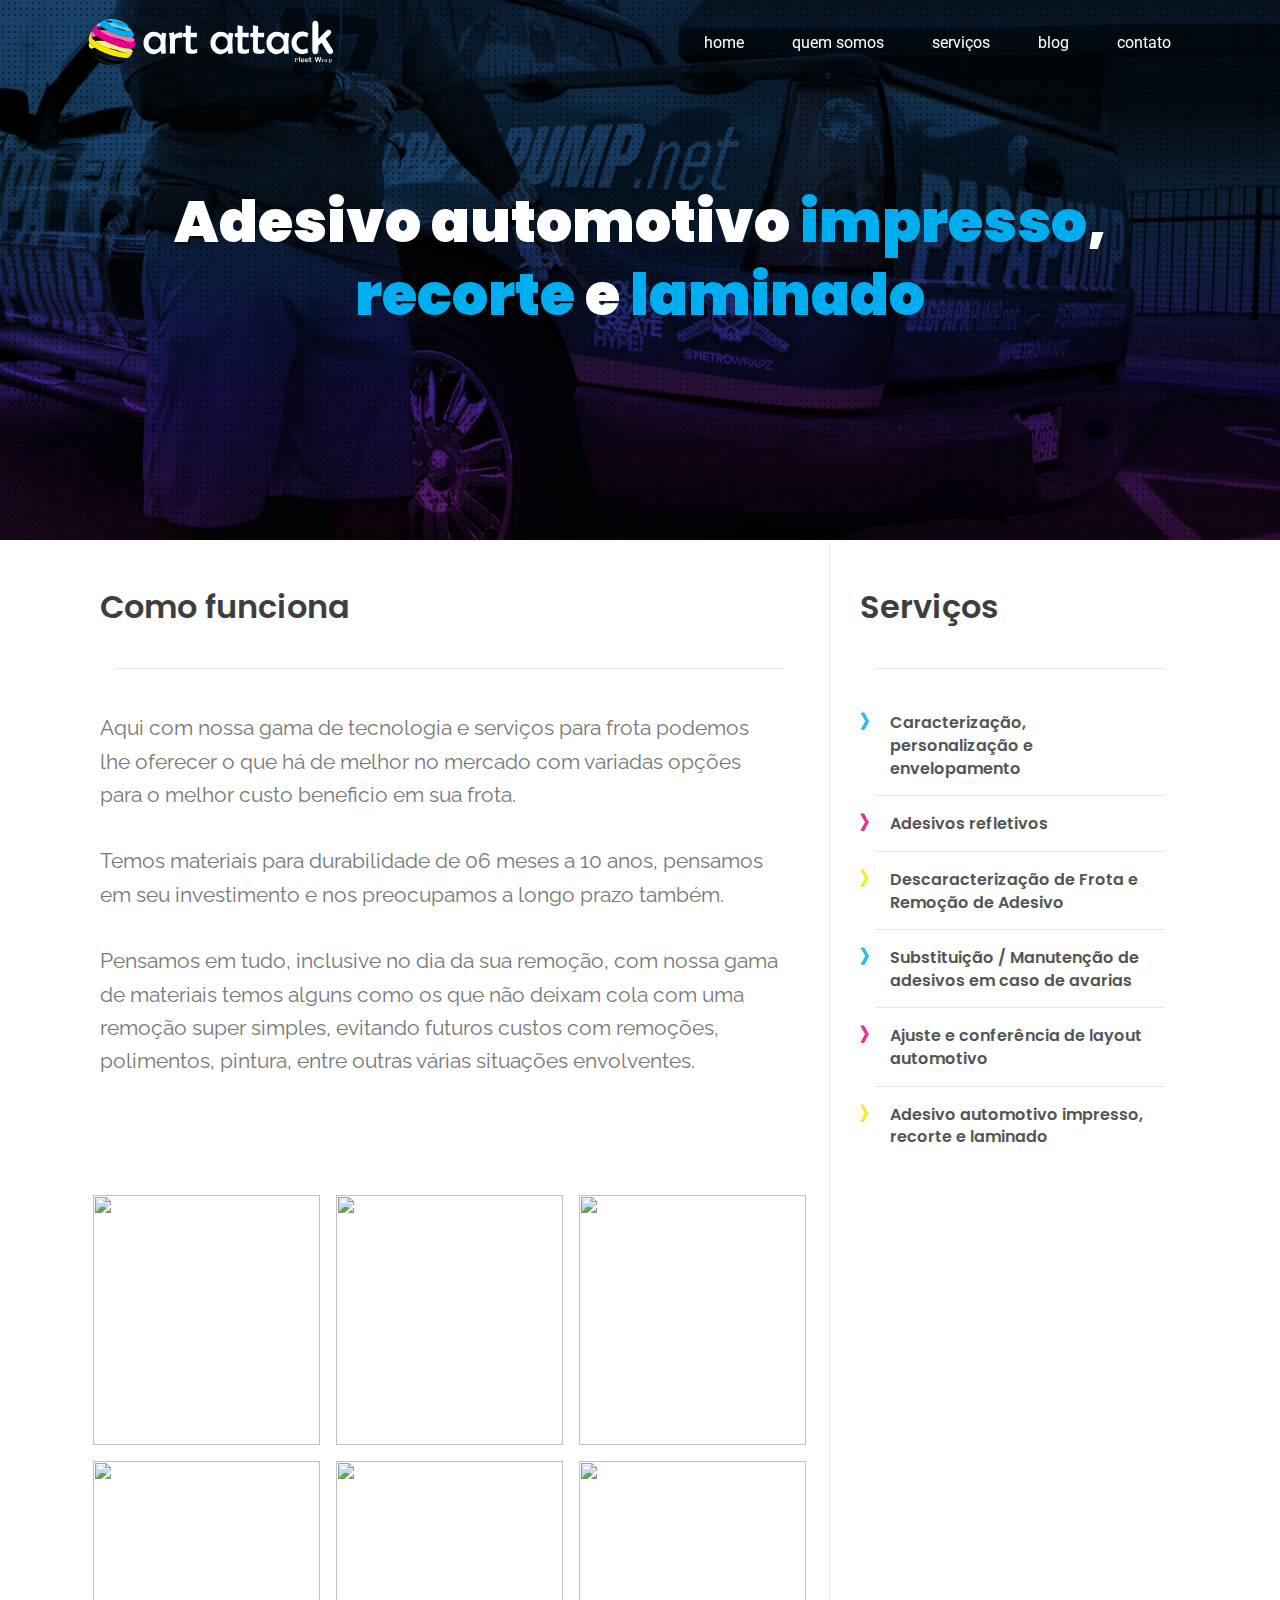
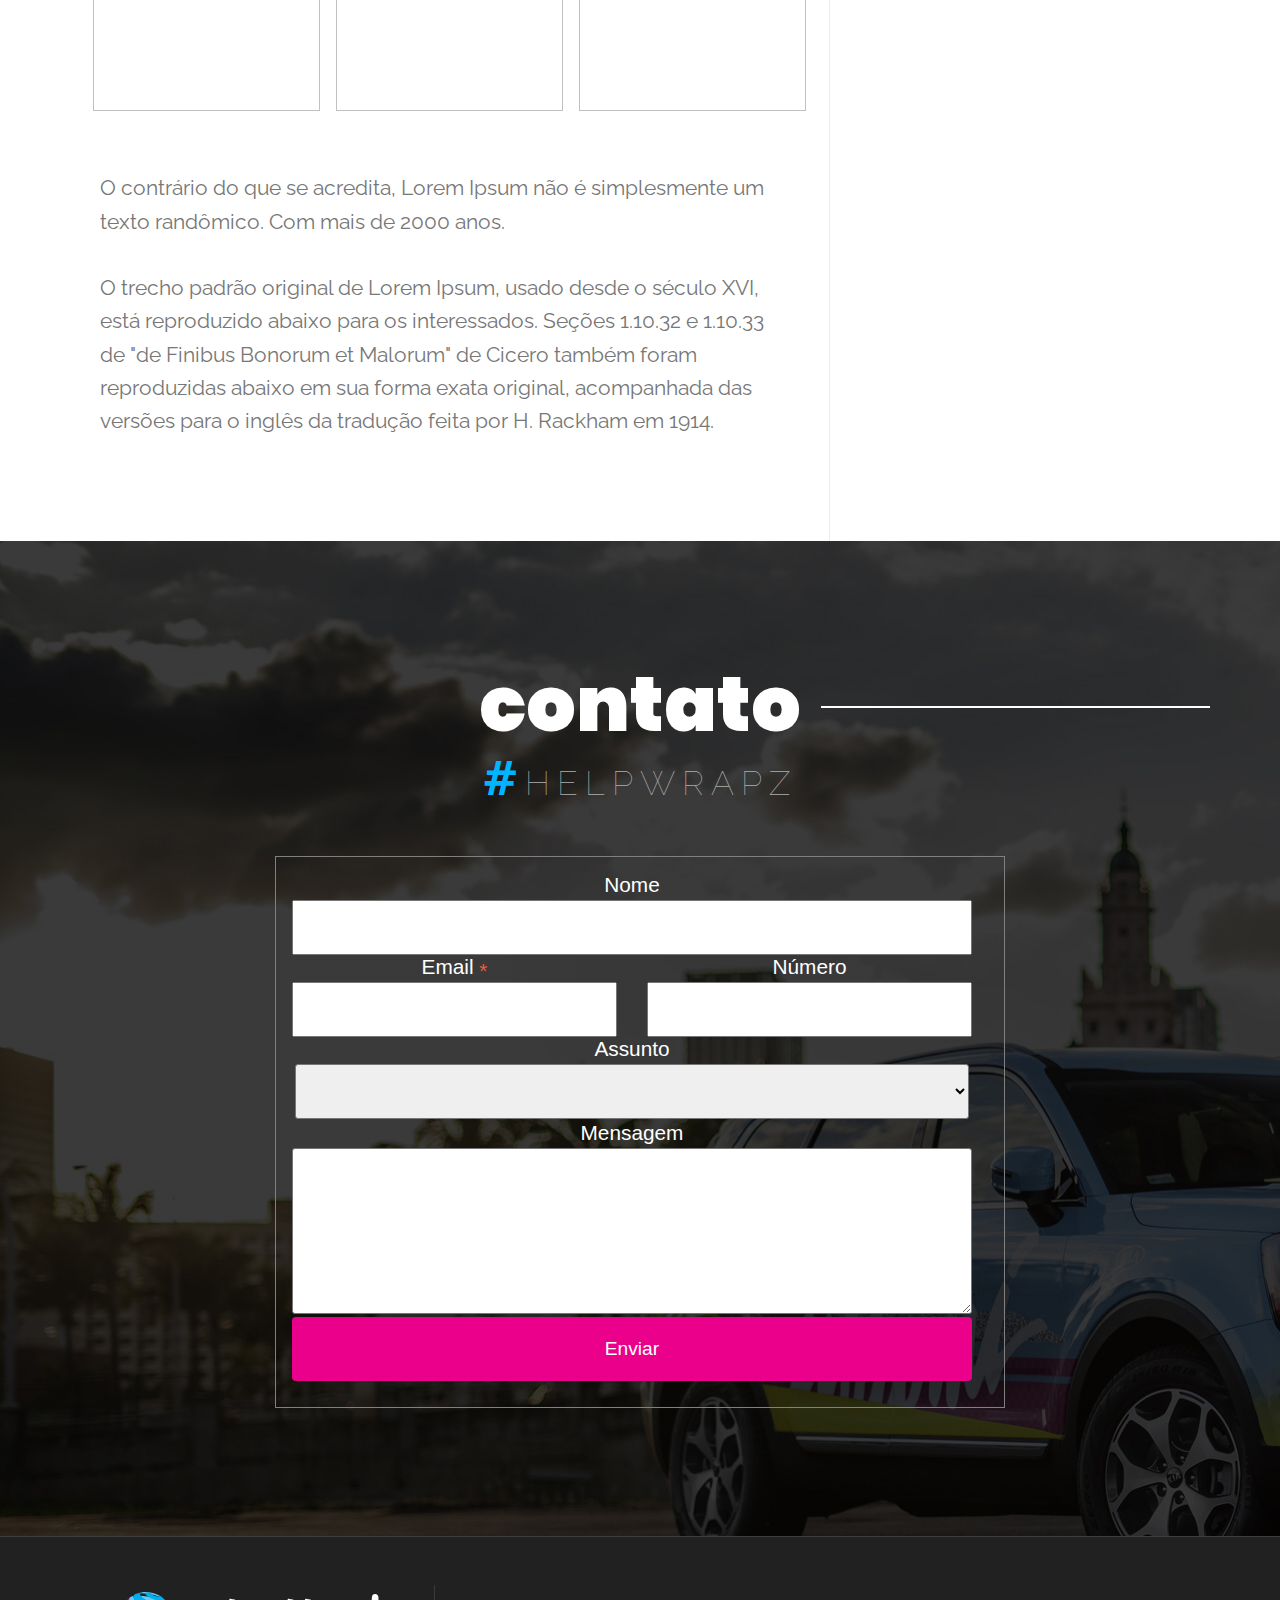
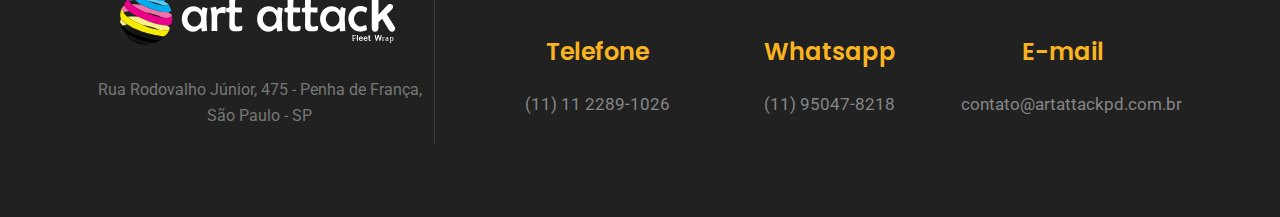
==== commit 2bfc88b2: "ç" ====
--- a/adesivo.html
+++ b/adesivo.html
@@ -135,9 +135,13 @@
 
 					<div style=" text-align: center;" class="section-title-processos ">
 						<br>
-						<p>O contrário do que se acredita, Lorem Ipsum não é simplesmente um texto randômico. Com mais de 2000 anos.
-							<br><br>
-							O trecho padrão original de Lorem Ipsum, usado desde o século XVI, está reproduzido abaixo para os interessados. Seções 1.10.32 e 1.10.33 de "de Finibus Bonorum et Malorum" de Cicero também foram reproduzidas abaixo em sua forma exata original, acompanhada das versões para o inglês da tradução feita por H. Rackham em 1914.
+						<p>Aqui com nossa gama de tecnologia e serviços para frota podemos lhe oferecer o que há de melhor no mercado com variadas opções para o melhor custo beneficio em sua frota. <br><br>
+
+
+
+Temos materiais para durabilidade de 06 meses a 10 anos, pensamos em seu investimento e nos preocupamos a longo prazo também.<br><br>
+
+Pensamos em tudo, inclusive no dia da sua remoção, com nossa gama de materiais temos alguns como os que não deixam cola com uma remoção super simples, evitando futuros custos com remoções, polimentos, pintura, entre outras várias situações envolventes.
 							<br>	
 						</p>
 					</div>
@@ -203,7 +207,7 @@
 
 						</div>
 						<div class="col-10">
-							<h4><a class="elementos-a" href="caracterizacao.html"> Caracterização e <br>Personalização de Frota</a> <br></h4>
+							<h4><a class="elementos-a" href="caracterizacao.html"> Caracterização, personalização e envelopamento</a> <br></h4>
 						</div>
 					</div>
 
@@ -218,7 +222,7 @@
 
 						</div>
 						<div class="col-10">
-							<h4><a class="elementos-a" href="envelopamento.html"> Envelopamento de Frota</a> <br></h4>
+							<h4><a class="elementos-a" href="envelopamento.html"> Adesivos refletivos</a> <br></h4>
 						</div>
 					</div>
 
--- a/css/main-qm.css
+++ b/css/main-qm.css
@@ -3802,7 +3802,9 @@
 }
 .foto-qmsomos {
     margin: 0;
+    height: 250px;
     margin-bottom: 0px;
+    object-fit: cover;
 }
 
 .styl-bot {
@@ -4249,3 +4251,24 @@
 .separador3{
   color: #f5ea00;
 }
+a {
+    color: #a0a0a0;
+    text-decoration: none;
+    background-color: transparent;
+    -webkit-text-decoration-skip: objects;
+}
+.contato-x {
+    font-size: 17px!important;
+    color: #868686;
+}
+.hnm {
+    font-size: 1.3rem;
+    margin-bottom: 17px;
+    line-height: 1.6;
+    letter-spacing: 0px;
+    font-family: 'Raleway', sans-serif;
+    text-align: left;
+    margin-left: 0rem;
+    padding-right: 1rem;
+    margin-top: -9px;
+}